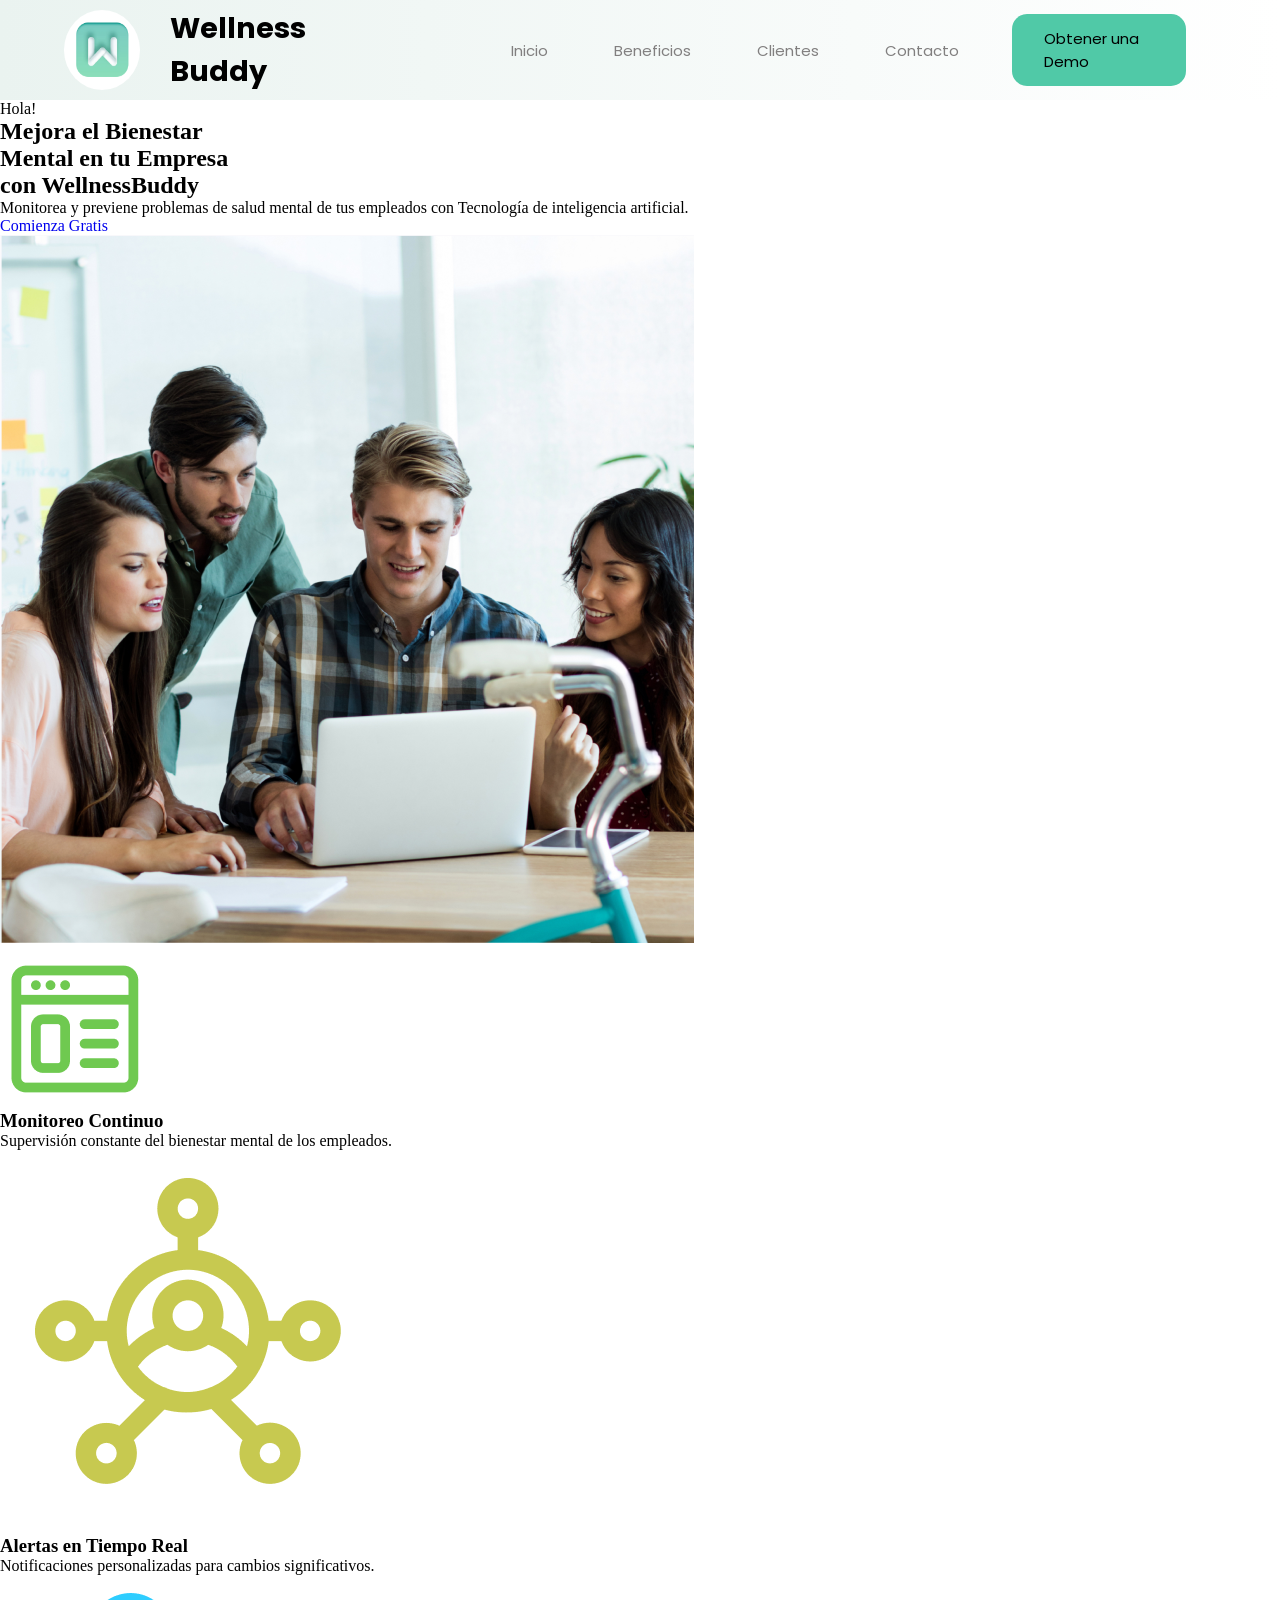
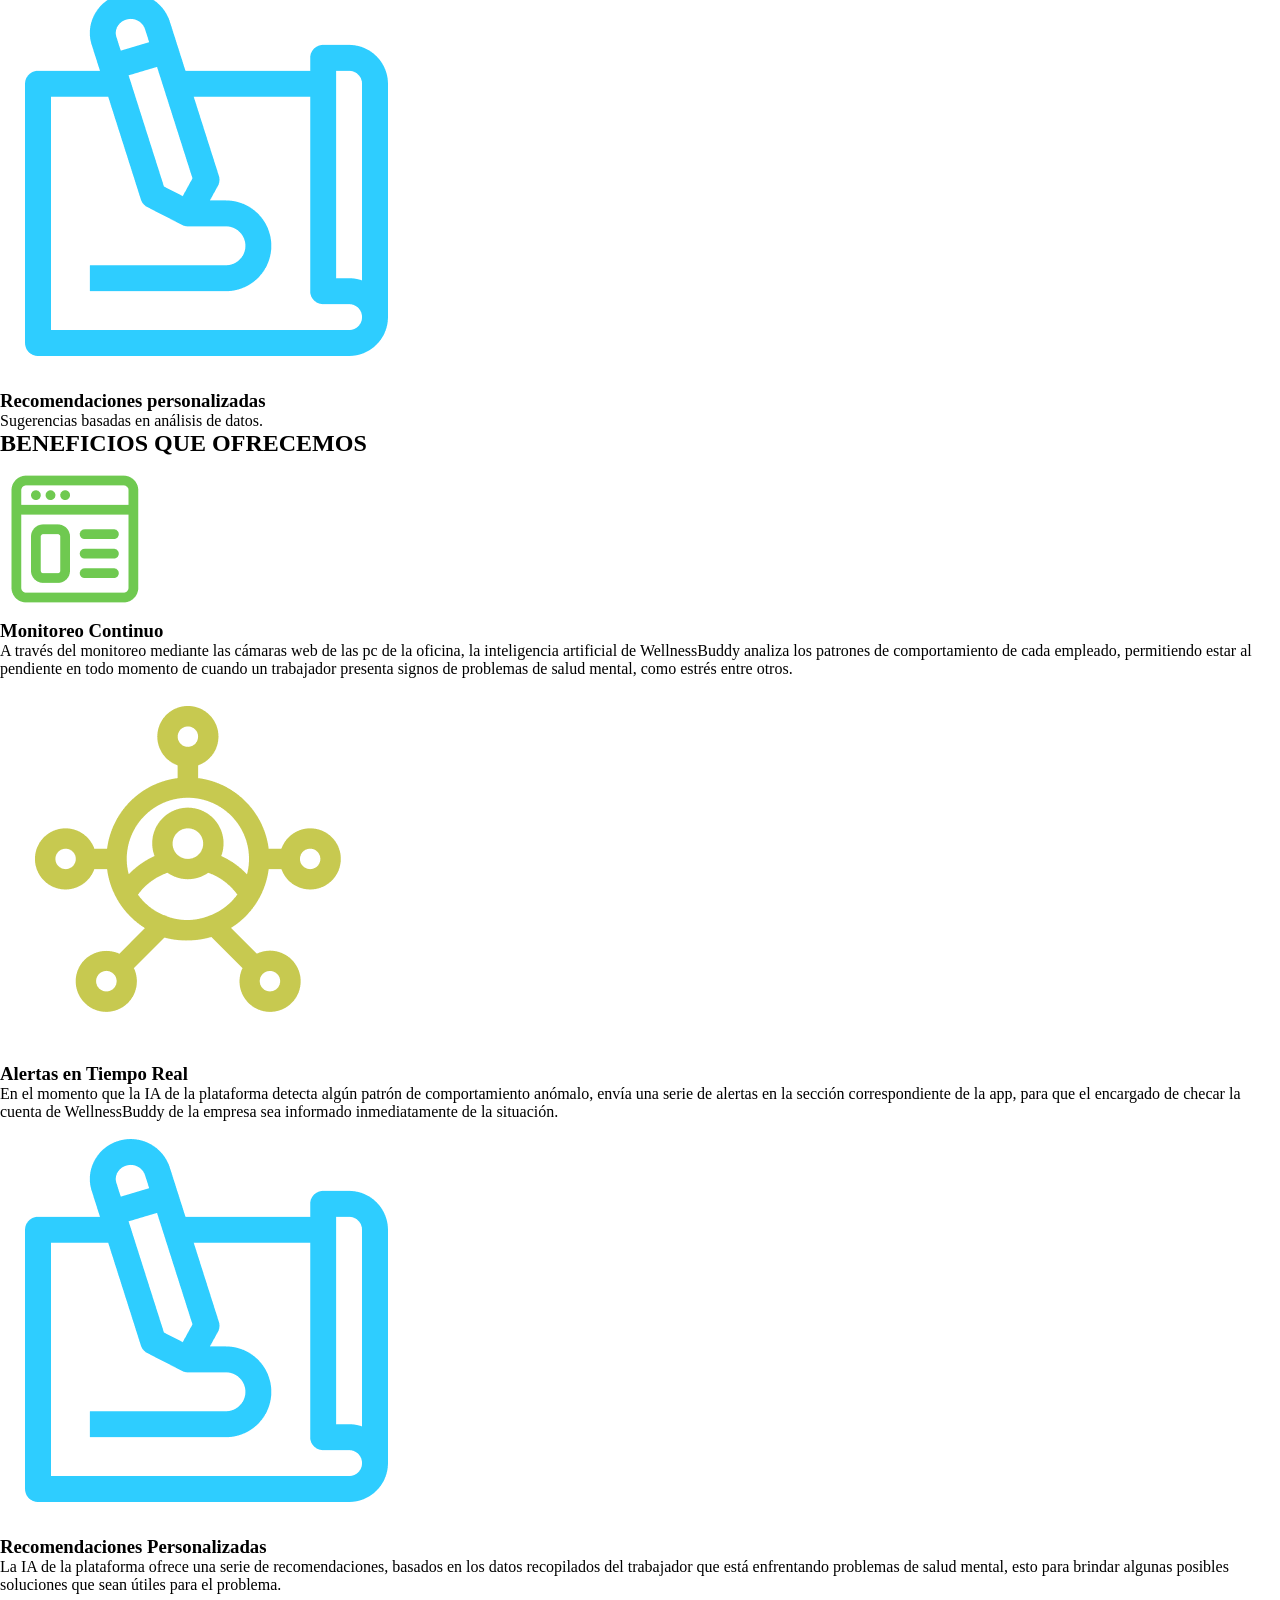
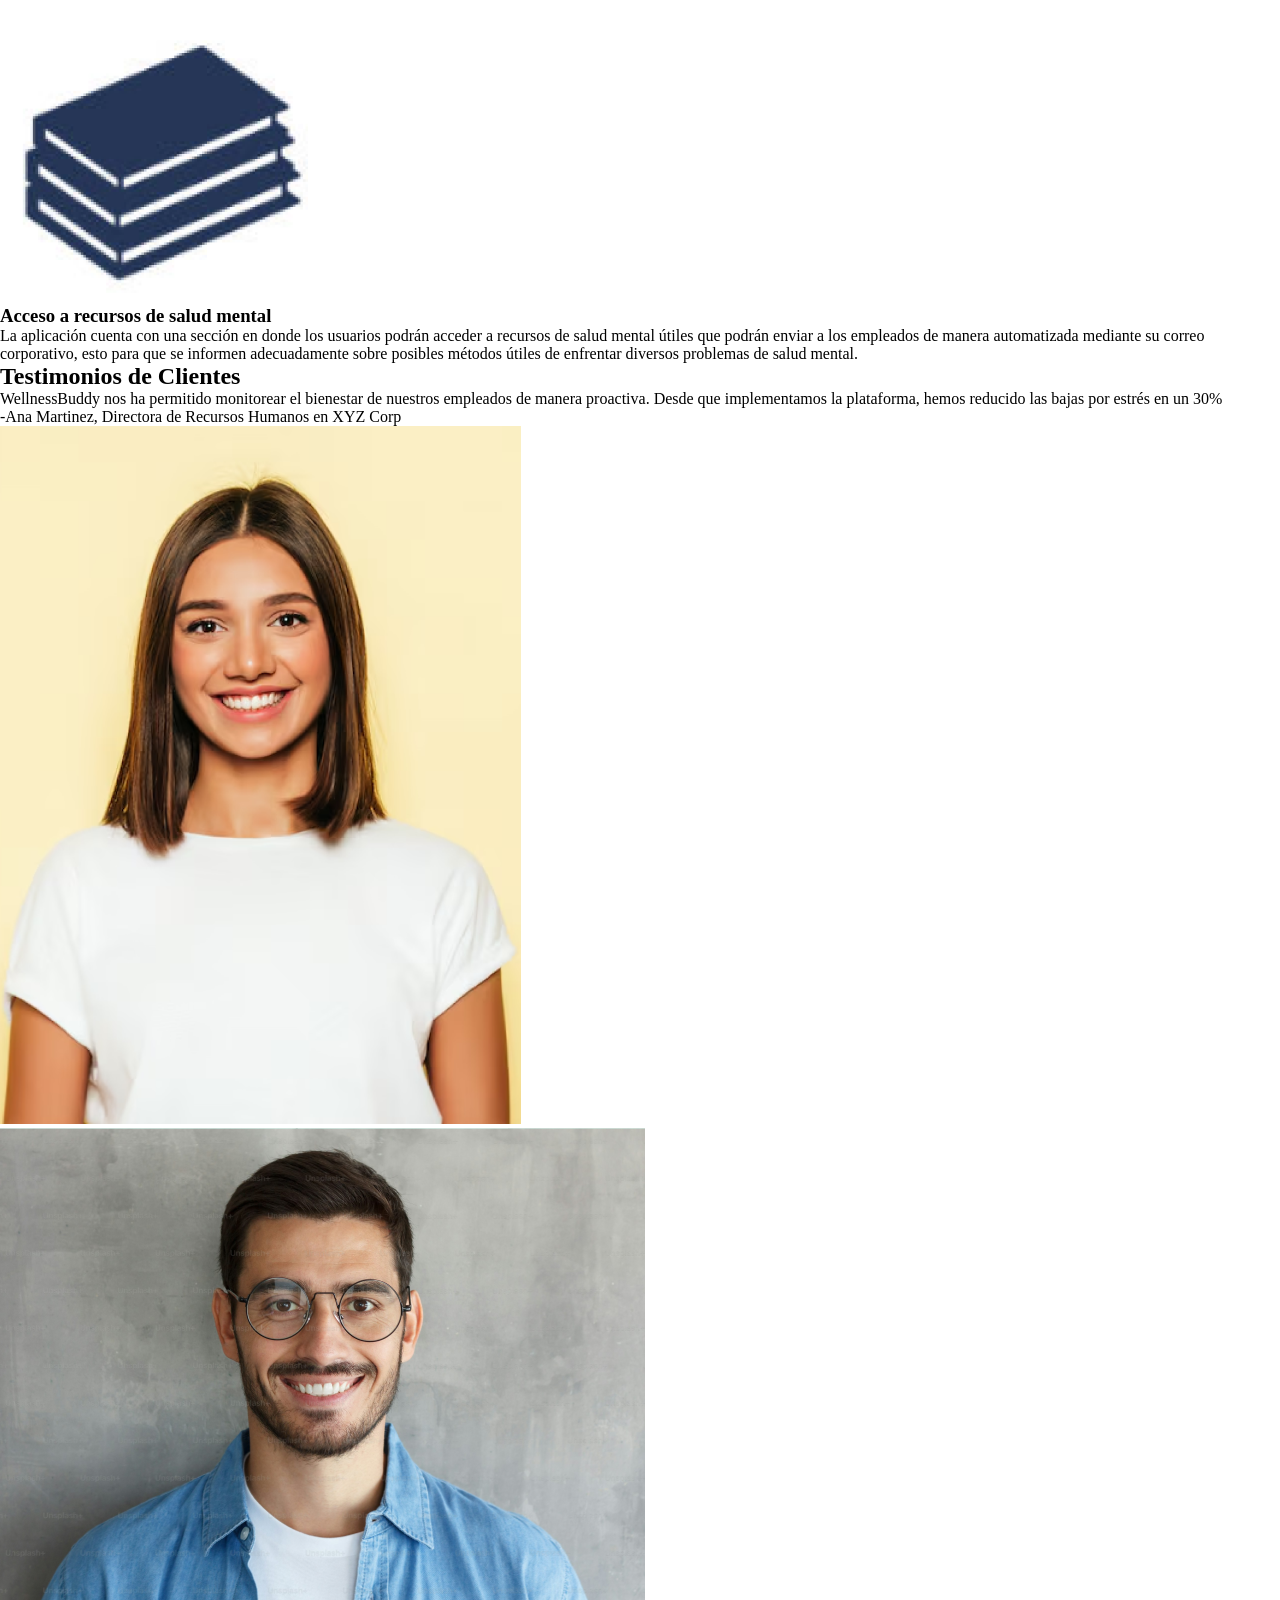
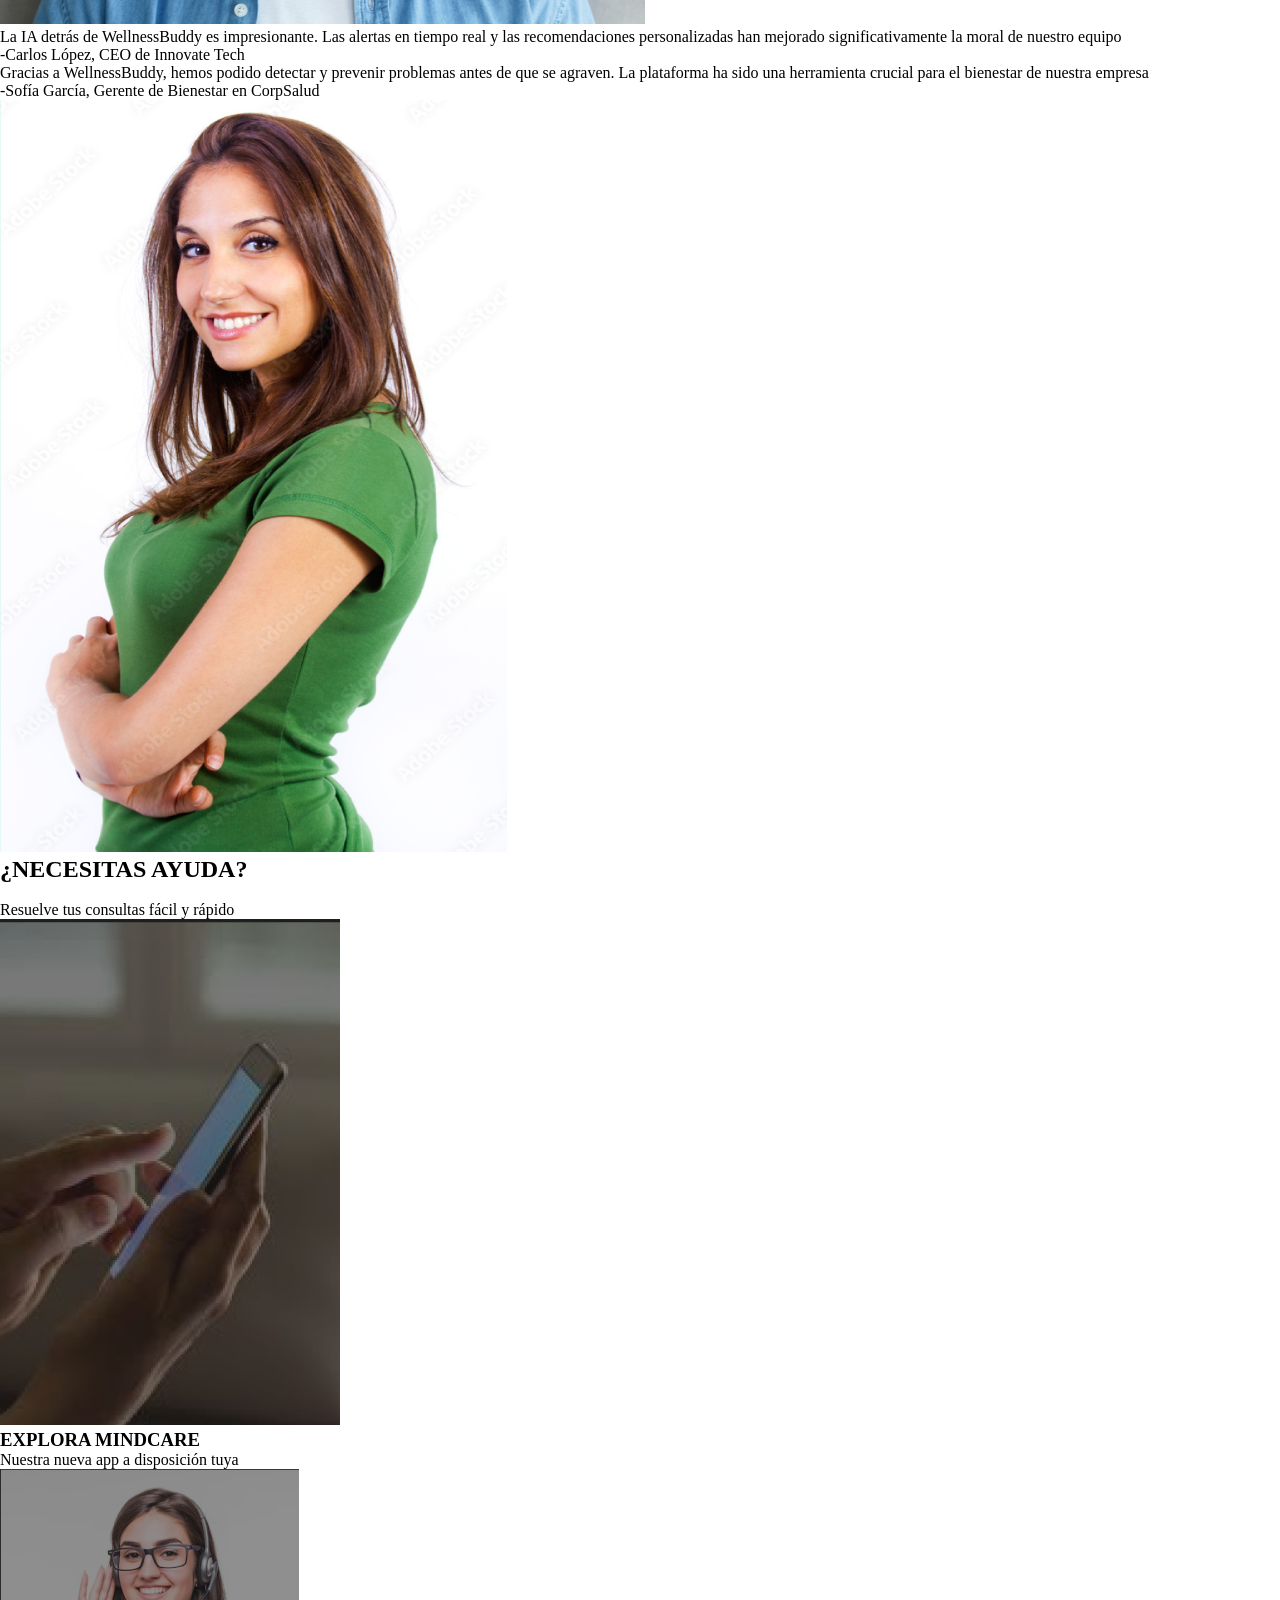
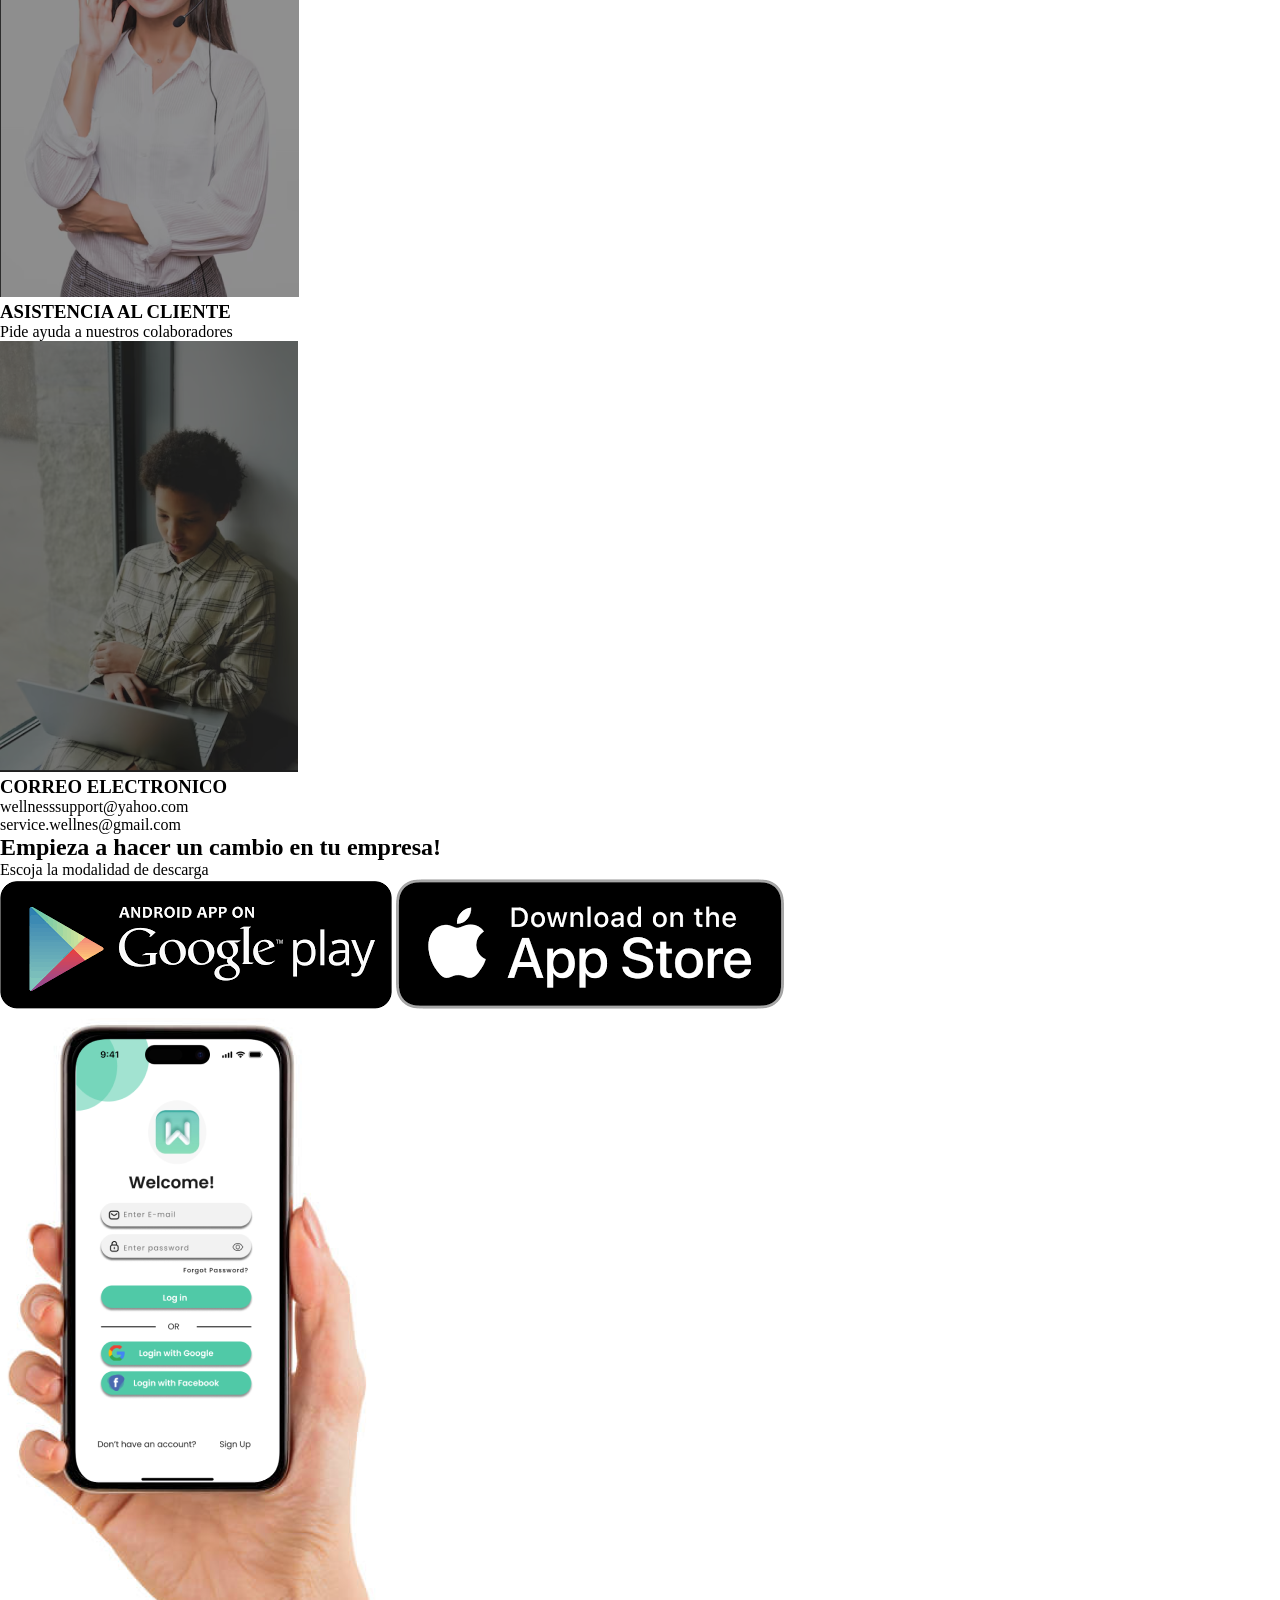
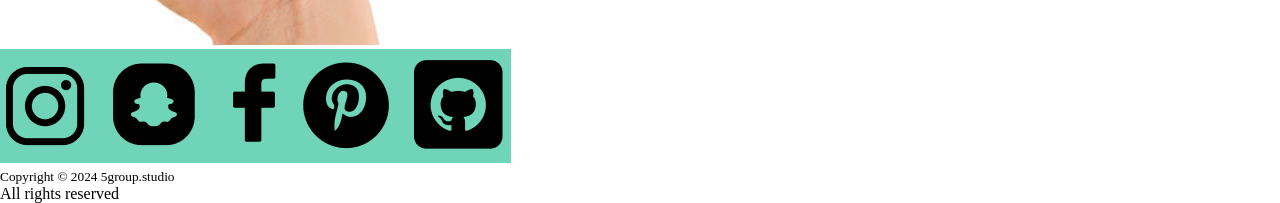
==== index.html @ 9bd4ef5b "Initial commit" ====
<!DOCTYPE html>
<html lang="en">
<head>
  <meta charset="UTF-8">
  <meta name="viewport" content="width=device-width, initial-scale=1.0">
  <title> WellnessBuddy </title>
  <link href="https://fonts.googleapis.com/css2?family=Poppins:wght@400;500;600;700&display=swap" rel="stylesheet">
  <link rel="stylesheet" href="/styles/MenuOptions.css">

</head>
<body>
<!--Diseño de Menú-->
<header>
  <div class="containerMenu">
    <div class="boxM col1">
      <div class="contourLogo">
        <img src="/images/logoW.png" class="logoW" alt="">
      </div>

      <div class="productName">
        <h1> Wellness Buddy </h1>
      </div>
    </div>

    <div class="boxM col2">
      <nav>
        <ul>
          <li><a href="#">Inicio</a></li>
          <li><a href="#" id="benefits">Beneficios</a></li>
          <li><a href="#" id="customers">Clientes</a></li>
          <li><a href="#" id="contact">Contacto</a></li>
          <li><a href="#" class="btnDemo">Obtener una Demo</a></li>
        </ul>
      </nav>
    </div>
  </div>
</header>

<main>
  <!--Sección banner-->
  <section class="banner">
    <div class="containerB">
      <div class="boxB col1">
        <p class="hello">Hola!<br></p>
        <h1>Mejora el Bienestar<br>
          Mental en tu Empresa<br>
          con WellnessBuddy</h1>
        <p id="txtBanner">
          Monitorea y previene problemas de salud mental de tus empleados con
          Tecnología de inteligencia artificial.
        </p>

        <div>
          <a href="#" class="btnBanner">Comienza Gratis</a>
        </div>
      </div>

      <div class="boxB col2">
        <img src="/images/photo1.png" class="imgBanner" alt="">
      </div>
    </div>
  </section>

  <!--Vista previa de beneficios-->
    <section class="previousBenefits">
        <div class="containerPB">
            <div class="boxPB">
                <img src="/images/icon1.png" alt="">
                <h3>Monitoreo Continuo</h3>
                <p>
                    Supervisión constante del bienestar mental de los empleados.
                </p>
            </div>

            <div class="boxPB">
                <img src="/images/icon2.png" alt="">
                <h3>Alertas en Tiempo Real</h3>
                <p>
                    Notificaciones personalizadas para cambios significativos.
                </p>
            </div>

            <div class="boxPB">
                <img src="/images/icon3.png" alt="">
                <h3>Recomendaciones personalizadas</h3>
                <p>
                    Sugerencias basadas en análisis de datos.
                </p>
            </div>
        </div>
    </section>

    <!--Sección beneficios-->
    <section class="benefits">
        <div class="titleB">
            <h2>BENEFICIOS QUE OFRECEMOS</h2>
        </div>

        <div class="containerBF">
            <div class="boxBF">
                <img src="/images/icon1.png" alt="">
                <h3>Monitoreo Continuo</h3>
                <p>
                    A través del monitoreo mediante las cámaras web de las pc de la oficina,
                    la inteligencia artificial de WellnessBuddy analiza los patrones de comportamiento
                    de cada empleado, permitiendo estar al pendiente en todo momento de cuando un trabajador
                    presenta signos de problemas de salud mental, como estrés entre otros.
                </p>
            </div>

            <div class="boxBF">
                <img src="/images/icon2.png" alt="">
                <h3>Alertas en Tiempo Real</h3>
                <p>
                    En el momento que la IA de la plataforma detecta algún patrón de comportamiento anómalo,
                    envía una serie de alertas en la sección correspondiente de la app, para que el encargado
                    de checar la cuenta de WellnessBuddy de la empresa sea informado inmediatamente de la situación.
                </p>
            </div>

            <div class="boxBF">
                <img src="/images/icon3.png" alt="">
                <h3>Recomendaciones Personalizadas</h3>
                <p>
                    La IA de la plataforma ofrece una serie de recomendaciones, basados en los datos recopilados del
                    trabajador que está enfrentando problemas de salud mental, esto para brindar algunas posibles soluciones
                    que sean útiles para el problema.
                </p>
            </div>

            <div class="boxBF">
                <img src="/images/icon4.png" alt="">
                <h3>Acceso a recursos  de salud mental</h3>
                <p>
                    La aplicación cuenta con una sección en donde los usuarios podrán acceder a recursos de salud mental útiles que
                    podrán enviar a los empleados de manera automatizada mediante su correo corporativo, esto para que se informen
                    adecuadamente sobre posibles métodos útiles de enfrentar diversos problemas de salud mental.
                </p>
            </div>
        </div>
    </section>

    <!--Sección testimonios-->
    <section class="testimonies">
        <h1>Testimonios de Clientes</h1>
        <div class="containerT">
            <div class="boxT">
                <p class="testimoniesText">
                    WellnessBuddy nos ha permitido monitorear el bienestar de nuestros empleados de manera proactiva.
                    Desde que implementamos la plataforma, hemos reducido las bajas por estrés en un 30%
                </p>
                <p class="testimoniesSubText">
                    -Ana Martinez, Directora de Recursos Humanos en XYZ Corp
                </p>
                <img src="/images/Testimony1.png" alt="">
            </div>

            <div class="boxT">
                <img src="/images/Testimony2.png" alt="">
                <p class="testimoniesText">
                    La IA detrás de WellnessBuddy es impresionante. Las alertas en tiempo real y las recomendaciones
                    personalizadas han mejorado significativamente la moral de nuestro equipo
                </p>
                <p class="testimoniesSubText">
                    -Carlos López, CEO de Innovate Tech <br>
                </p>
            </div>

            <div class="boxT">
                <p class="testimoniesText">
                    Gracias a WellnessBuddy, hemos podido detectar y prevenir problemas antes de que se agraven.
                    La plataforma ha sido una herramienta crucial para el bienestar de nuestra empresa
                </p>
                <p class="testimoniesSubText">
                    -Sofía García, Gerente de Bienestar en CorpSalud <br>
                </p>
                <img src="/images/Testimony3.png" alt="">
            </div>
        </div>
    </section>

    <!--Sección contacto-->
    <section class="contact">
        <h1>¿NECESITAS AYUDA?</h1>
        <p class="subtitle"><br>Resuelve tus consultas fácil y rápido</p>

        <div class="help-container">
            <div class="help-item">
                <img src="/images/image1.png" alt="Explora MindCare" class="help-image">
                <div class="help-content left">
                    <h3>EXPLORA MINDCARE</h3>
                    <p>Nuestra nueva app a disposición tuya</p>
                </div>
            </div>

            <div class="help-item center">
                <img src="/images/image2.png" alt="Asistencia al Cliente" class="help-image">
                <div class="help-content">
                    <h3>ASISTENCIA AL CLIENTE</h3>
                    <p>Pide ayuda a nuestros colaboradores</p>
                </div>
            </div>

            <div class="help-item">
                <img src="/images/image3.png" alt="Correo Electrónico" class="help-image">
                <div class="help-content right">
                    <h3>CORREO ELECTRONICO</h3>
                    <p>wellnesssupport@yahoo.com</p>
                    <p>service.wellnes@gmail.com</p>
                </div>
            </div>
        </div>
    </section>

    <!--Sección descargar-->
    <section class="download">
        <h1 class="downloadText">Empieza a hacer un cambio en tu empresa!</h1>
        <section class="containerD">
            <div class="boxD">
                <p>Escoja la modalidad de descarga<br></p>
                <img src="/images/androidDownload.png" alt="">
                <img src="/images/iosDownload.png" alt="">
            </div>

            <div class="boxD">
                <img src="/images/appMobile.png" alt="">
            </div>
        </section>
    </section>

    <script src="/scripts/menu.js"></script>

</main>
<!--Pie de pagina-->
<section class="footer">
    <div class ="imgF">
        <img src="/images/imgFooter.png" alt="">
    </div>

    <footer>
        <small>
            Copyright &copy; 2024 5group.studio
        </small>
    </footer>
    <p>All rights reserved<br></p>
</section>
</body>
</html>
---- styles/MenuOptions.css ----
* {
    margin: 0;
    padding: 0;
    text-decoration: none;
    list-style: none;
    box-sizing: border-box;
}

/*Logotipo y nombre del producto*/
header {
    position: sticky;
    top: 0;
    z-index: 1000;
}

.containerMenu {
    background: linear-gradient(to left, white, rgb(234, 243, 240));
    height: 100px;
    width: 100%;
    display: flex;
    align-items: center;
    justify-content: space-between;
    padding: 0 5%;
}

.boxM.col1 {
    display: flex;
    align-items: center;
    justify-content: left;
}

.contourLogo {
    background-color: white;
    border-radius: 50%;
    width: 5rem;
    height: 5rem;
}

.logoW {
    width: 100%;
    height: 100%;
}

.productName {
    padding: 0 30px;
    font-size: 1rem;
    font-size: 0.9rem;
}

.productName h1 {
    font-family: 'Poppins', sans-serif;
    text-align: left;
}

/*Opciones informativas*/
nav {
    width: 100%;
}

nav ul {
    display: flex;
    margin-right: 10px;
    align-items: center;
    margin-left: 50px;
}

nav ul li {
    margin: 0 20px;
}

nav ul li a {
    font-family: 'Poppins', sans-serif;
    color: #817f7f;
    font-size: 15px;
    padding: 7px 13px;
    border-radius: 3px;
}

li a:hover {
    background: #50C9A7;
    border-radius: 25px;
    transform: .5s;
}

.btnDemo {
    font-family: 'Poppins', sans-serif;
    border-radius: 15px;
    color: black;
    background-color: #50C9A7;
    padding: 0.8rem 2rem;
    align-items: center;
    display: flex;
}
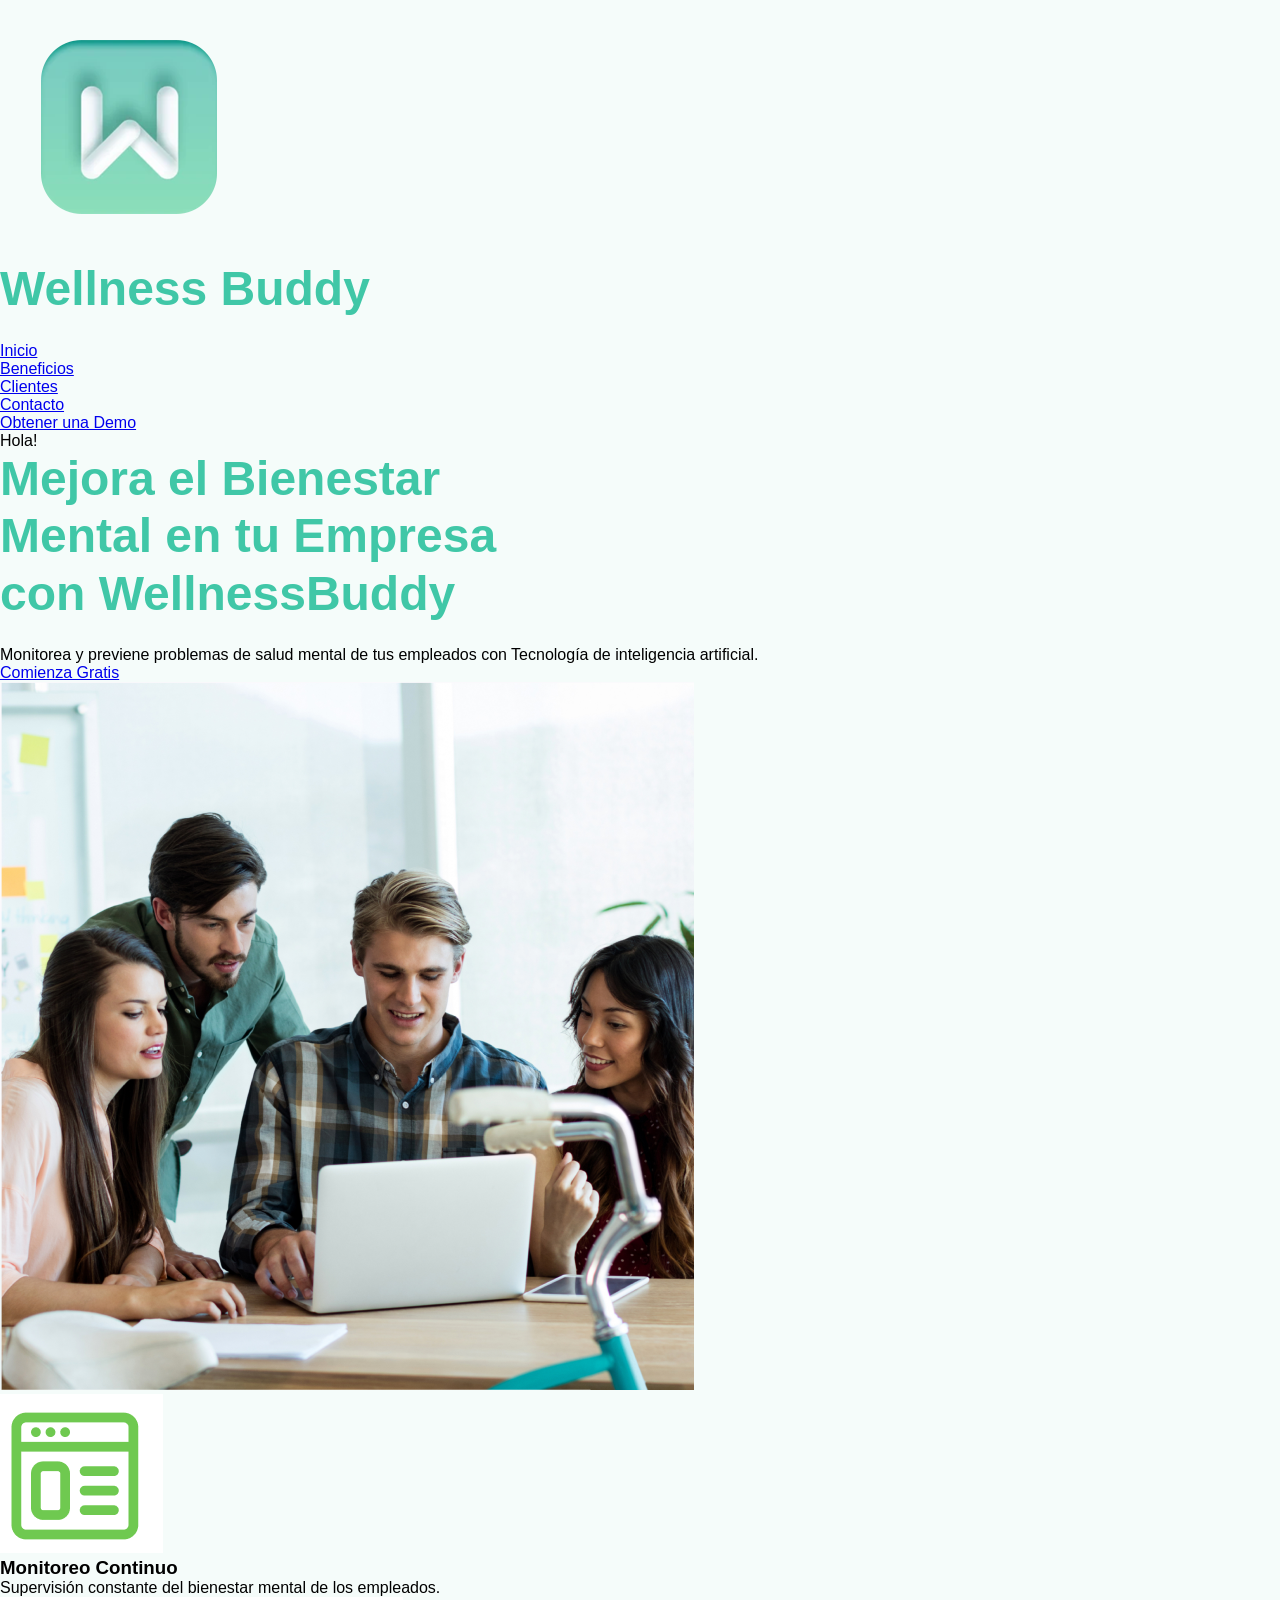
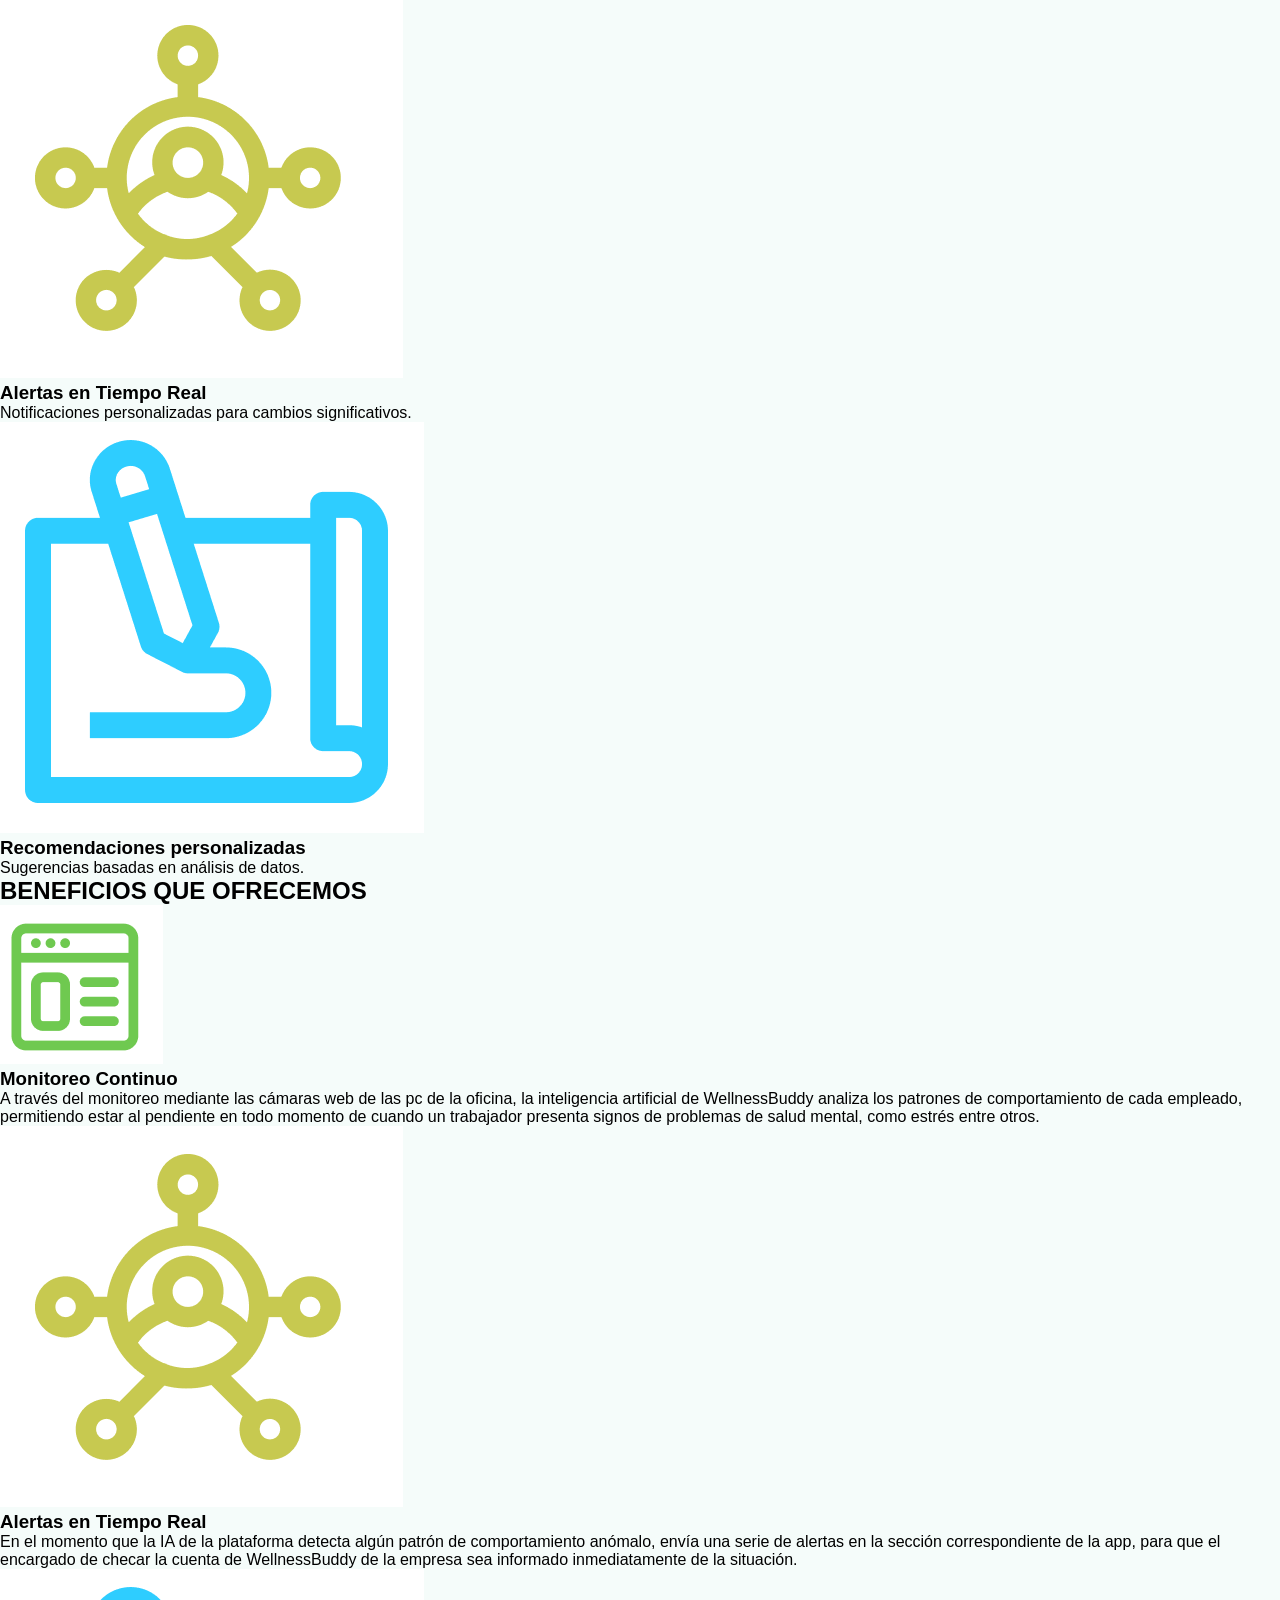
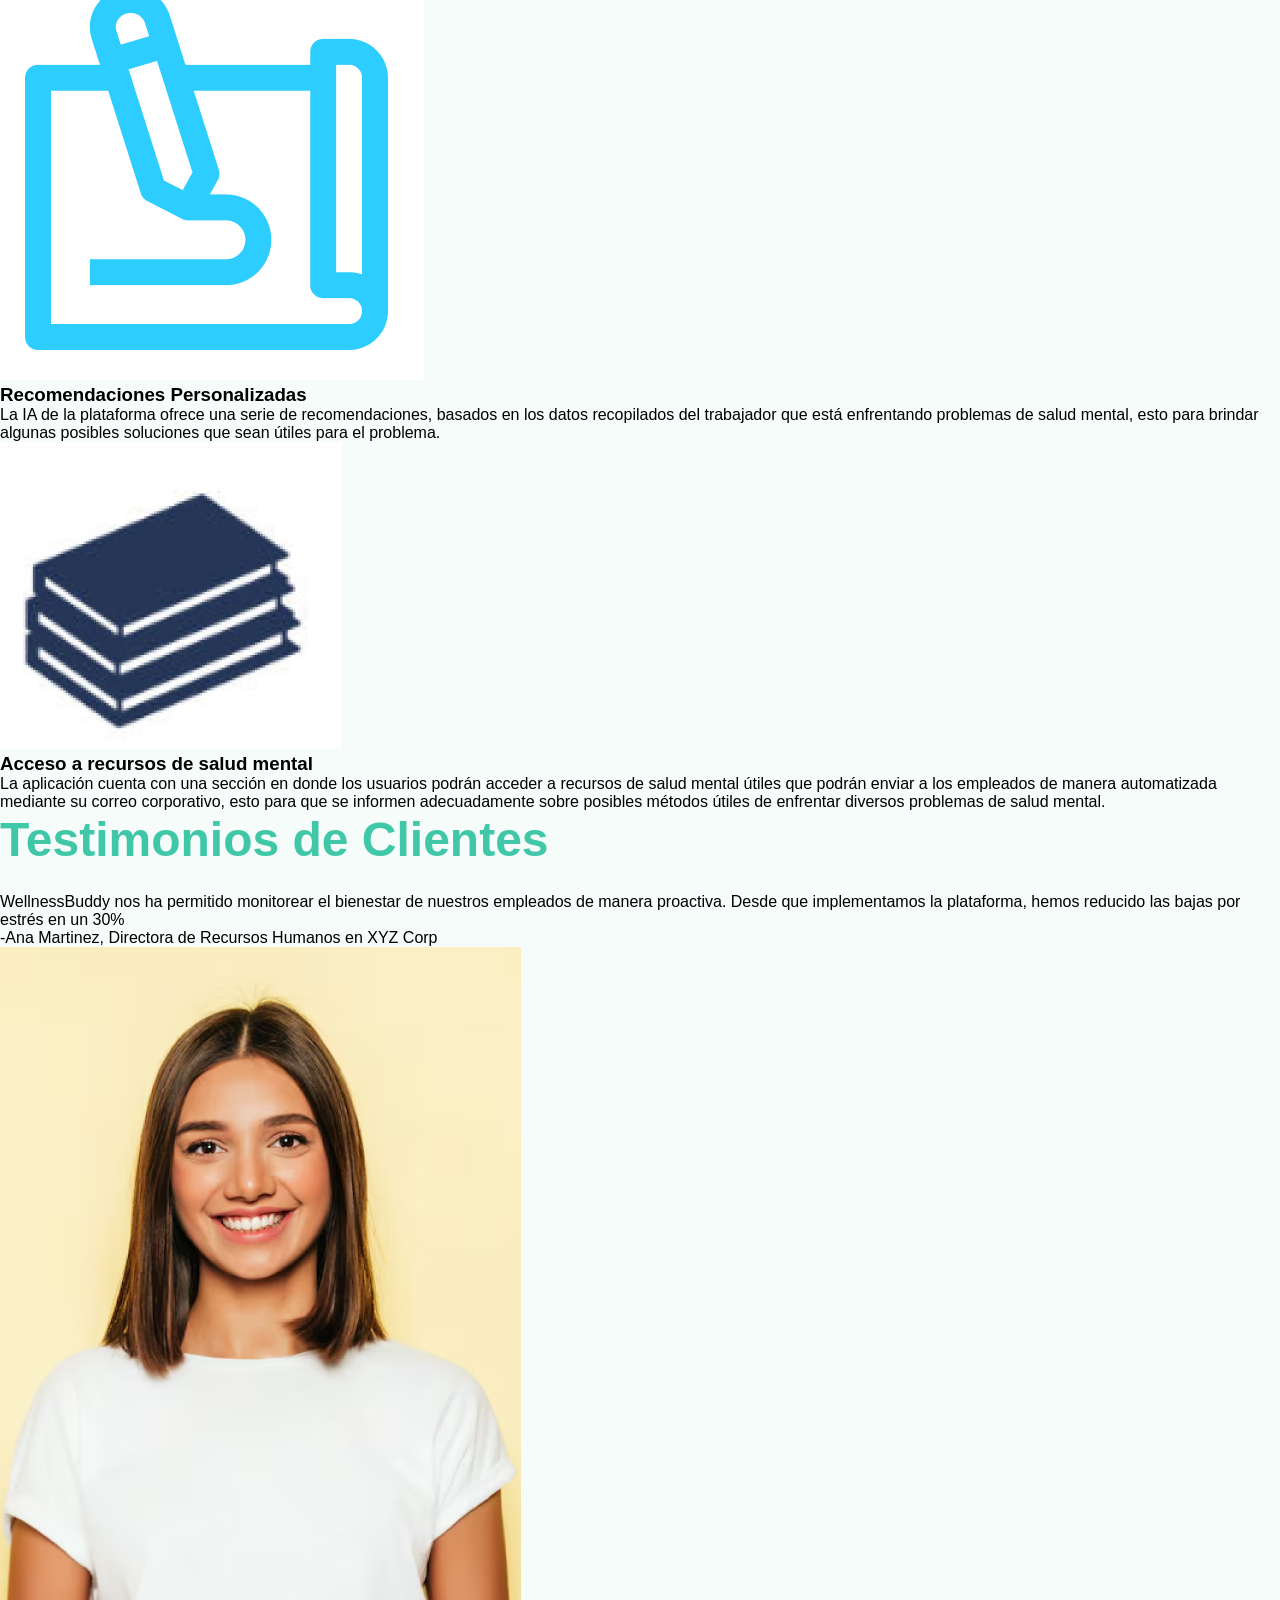
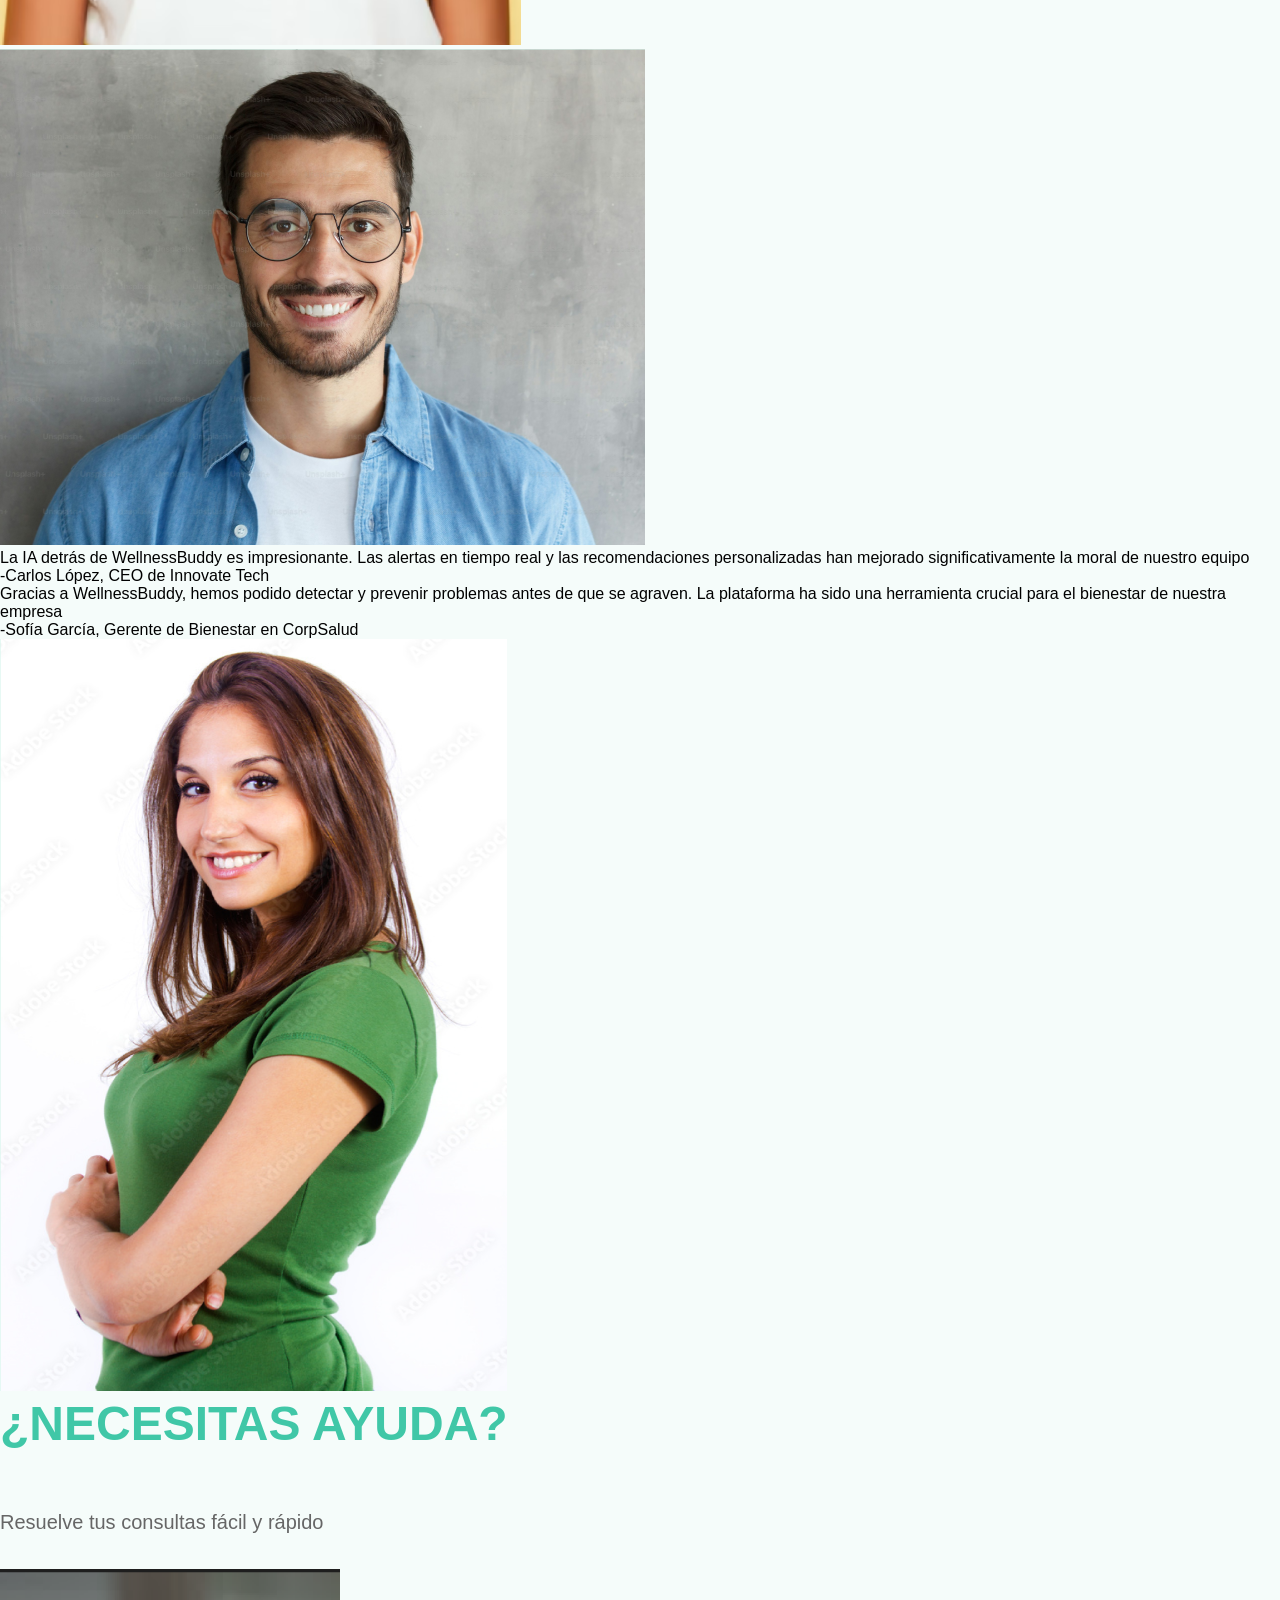
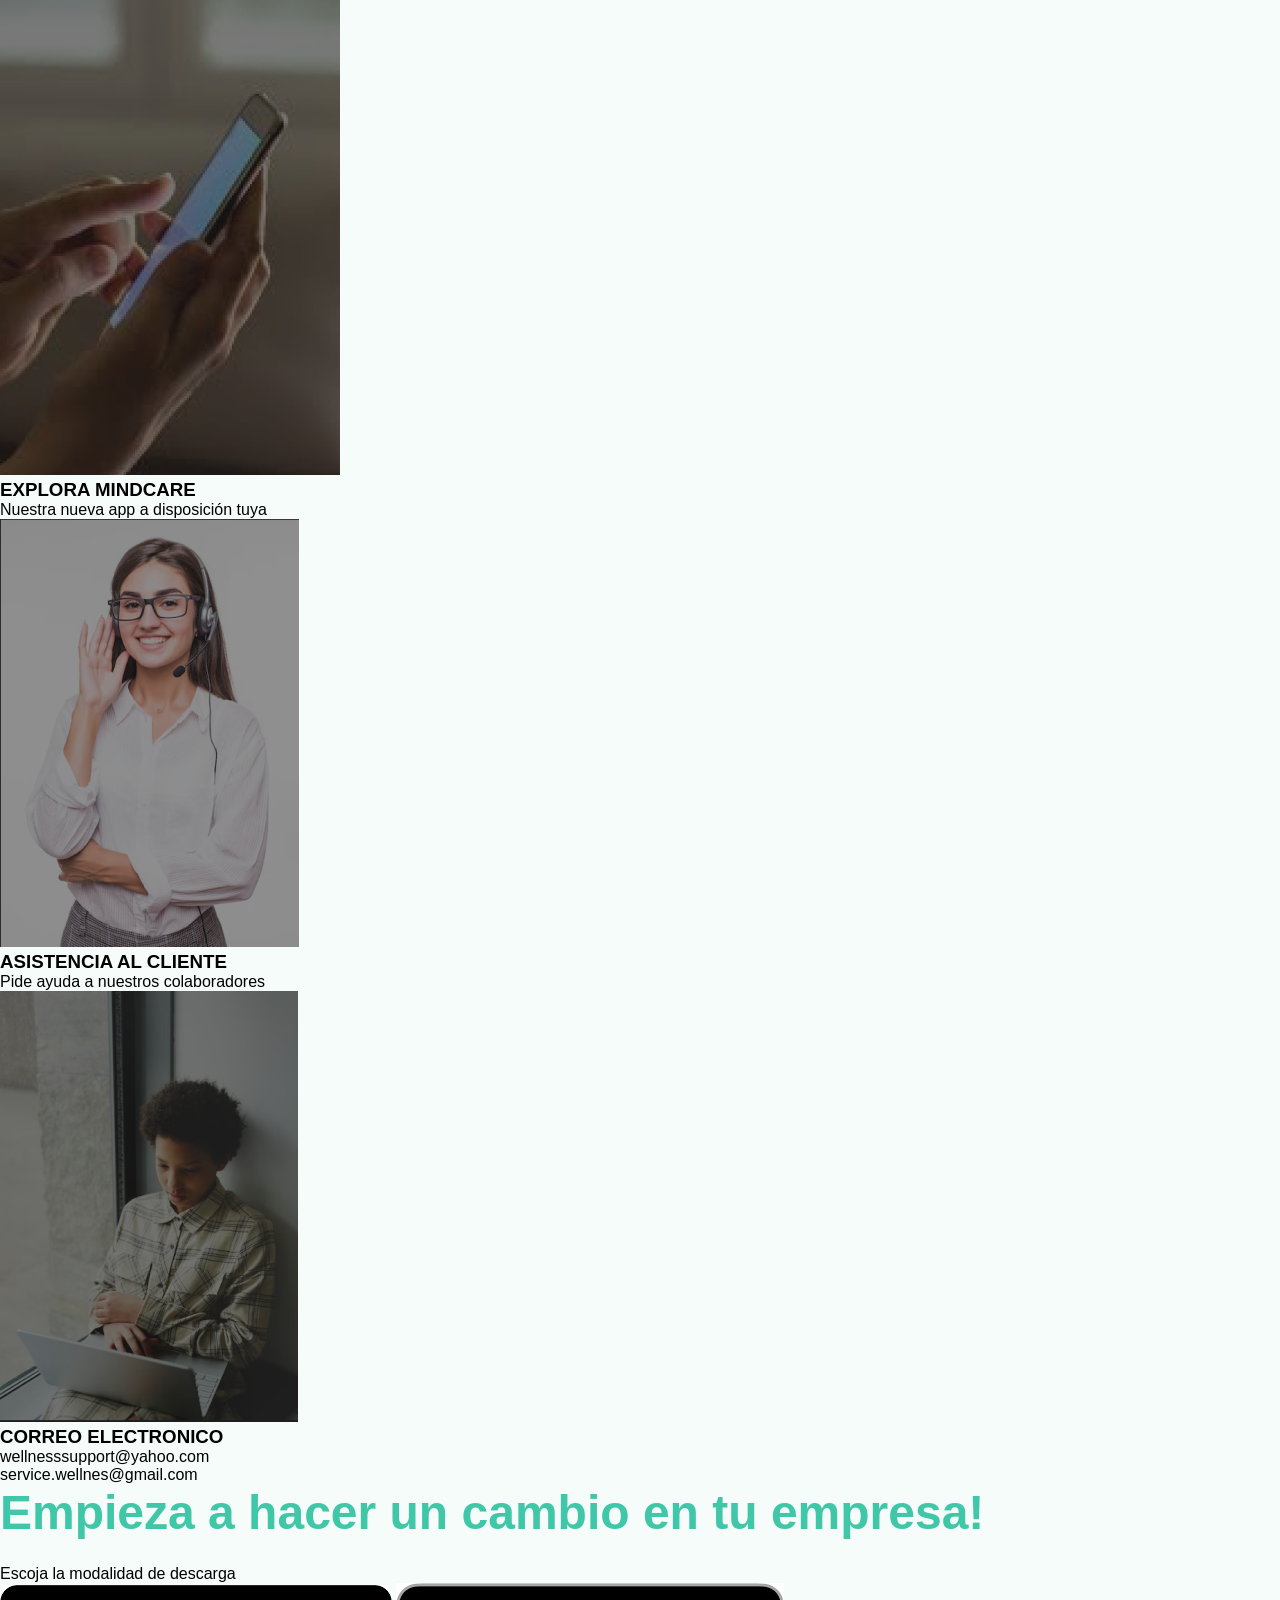
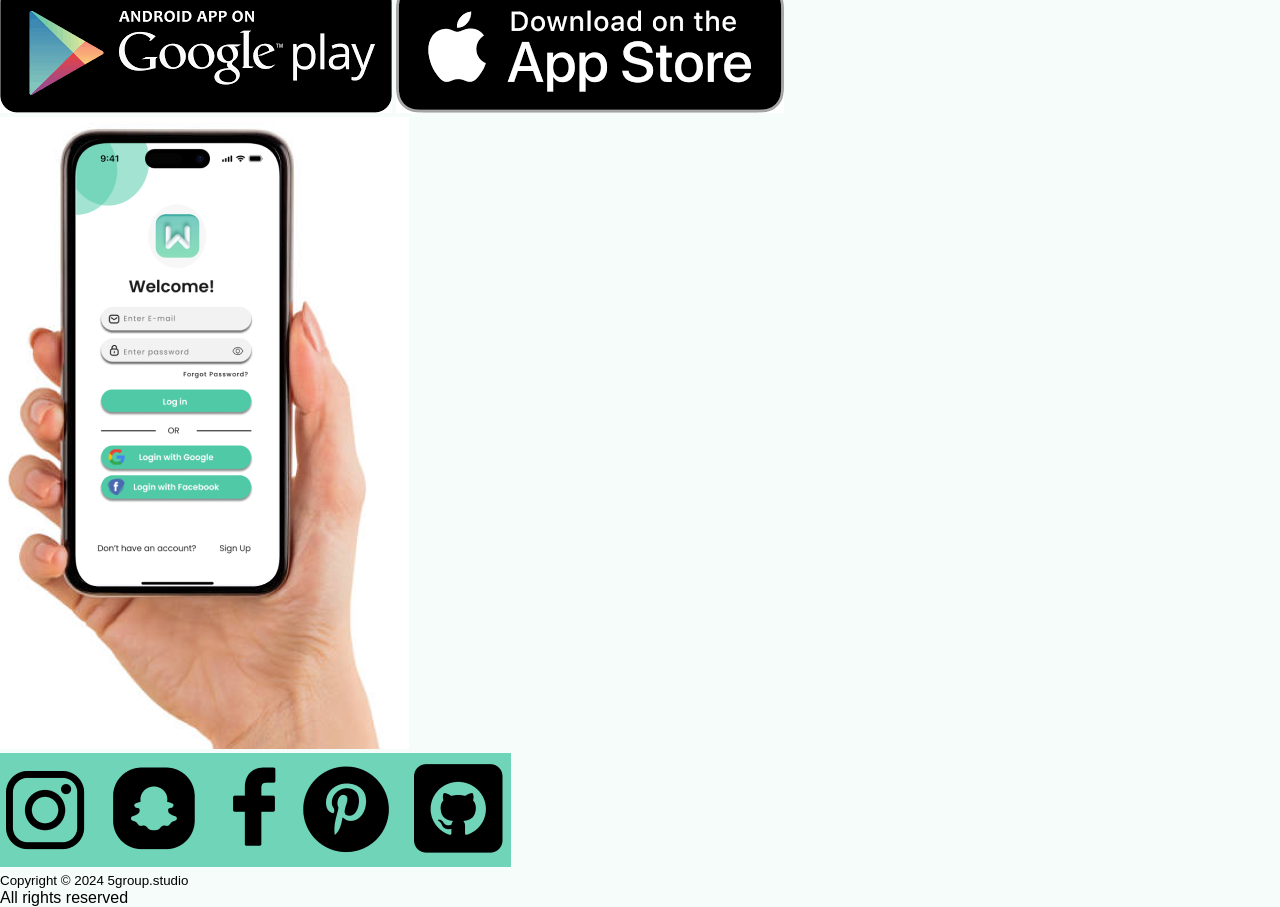
==== commit c1c26880: "hice cambios en el index" ====
--- a/index.html
+++ b/index.html
@@ -5,7 +5,7 @@
   <meta name="viewport" content="width=device-width, initial-scale=1.0">
   <title> WellnessBuddy </title>
   <link href="https://fonts.googleapis.com/css2?family=Poppins:wght@400;500;600;700&display=swap" rel="stylesheet">
-  <link rel="stylesheet" href="/styles/MenuOptions.css">
+  <link rel="stylesheet" href="css/styles.css">
 
 </head>
 <body>
@@ -14,7 +14,7 @@
   <div class="containerMenu">
     <div class="boxM col1">
       <div class="contourLogo">
-        <img src="/images/logoW.png" class="logoW" alt="">
+        <img src="images/logoW.png" class="logoW" alt="">
       </div>
 
       <div class="productName">
--- a/css/styles.css
+++ b/css/styles.css
@@ -0,0 +1,153 @@
+* {
+    margin: 0;
+    padding: 0;
+    box-sizing: border-box;
+    font-family: -apple-system, BlinkMacSystemFont, 'Segoe UI', Roboto, Oxygen, Ubuntu, Cantarell, sans-serif;
+}
+
+body {
+    background-color: #f5fcfa;
+}
+
+.navbar {
+    display: flex;
+    justify-content: space-between;
+    align-items: center;
+    padding: 1.5rem 5%;
+    background-color: white;
+}
+
+.logo {
+    display: flex;
+    align-items: center;
+    gap: 0.5rem;
+    font-size: 1.25rem;
+    font-weight: 600;
+    color: #333;
+}
+
+.logo-img {
+    width: 40px;
+    height: 40px;
+    background-color: #40c7a7;
+    border-radius: 50%;
+    display: flex;
+    align-items: center;
+    justify-content: center;
+    color: white;
+    font-weight: bold;
+}
+
+.nav-links {
+    display: flex;
+    gap: 2rem;
+}
+
+.nav-links a {
+    text-decoration: none;
+    color: #666;
+    transition: color 0.3s ease;
+}
+
+.nav-links a:hover {
+    color: #40c7a7;
+}
+
+.demo-button {
+    background-color: #40c7a7;
+    color: white;
+    padding: 0.75rem 1.5rem;
+    border-radius: 8px;
+    text-decoration: none;
+    font-weight: 500;
+    transition: background-color 0.3s ease;
+}
+
+.demo-button:hover {
+    background-color: #35b696;
+}
+
+.hero {
+    display: flex;
+    padding: 4rem 5%;
+    gap: 2rem;
+    align-items: center;
+}
+
+.hero-content {
+    flex: 1;
+}
+
+.hero-image {
+    flex: 1;
+}
+
+.hero-image img {
+    width: 100%;
+    border-radius: 12px;
+}
+
+.greeting {
+    color: #40c7a7;
+    margin-bottom: 1rem;
+}
+
+h1 {
+    font-size: 3rem;
+    color: #40c7a7;
+    margin-bottom: 1.5rem;
+    line-height: 1.2;
+}
+
+.subtitle {
+    font-size: 1.25rem;
+    color: #666;
+    margin-bottom: 2rem;
+    line-height: 1.5;
+}
+
+.start-button {
+    display: inline-block;
+    background-color: #40c7a7;
+    color: white;
+    padding: 1rem 2rem;
+    border-radius: 8px;
+    text-decoration: none;
+    font-weight: 500;
+    transition: background-color 0.3s ease;
+}
+
+.start-button:hover {
+    background-color: #35b696;
+}
+
+.features {
+    display: flex;
+    justify-content: space-between;
+    padding: 4rem 5%;
+    gap: 2rem;
+}
+
+.feature-card {
+    flex: 1;
+    text-align: center;
+    padding: 2rem;
+}
+
+.feature-icon {
+    width: 60px;
+    height: 60px;
+    margin: 0 auto 1rem;
+}
+
+.feature-title {
+    color: #333;
+    margin-bottom: 1rem;
+    font-weight: 600;
+}
+
+.feature-description {
+    color: #666;
+    line-height: 1.5;
+}
+
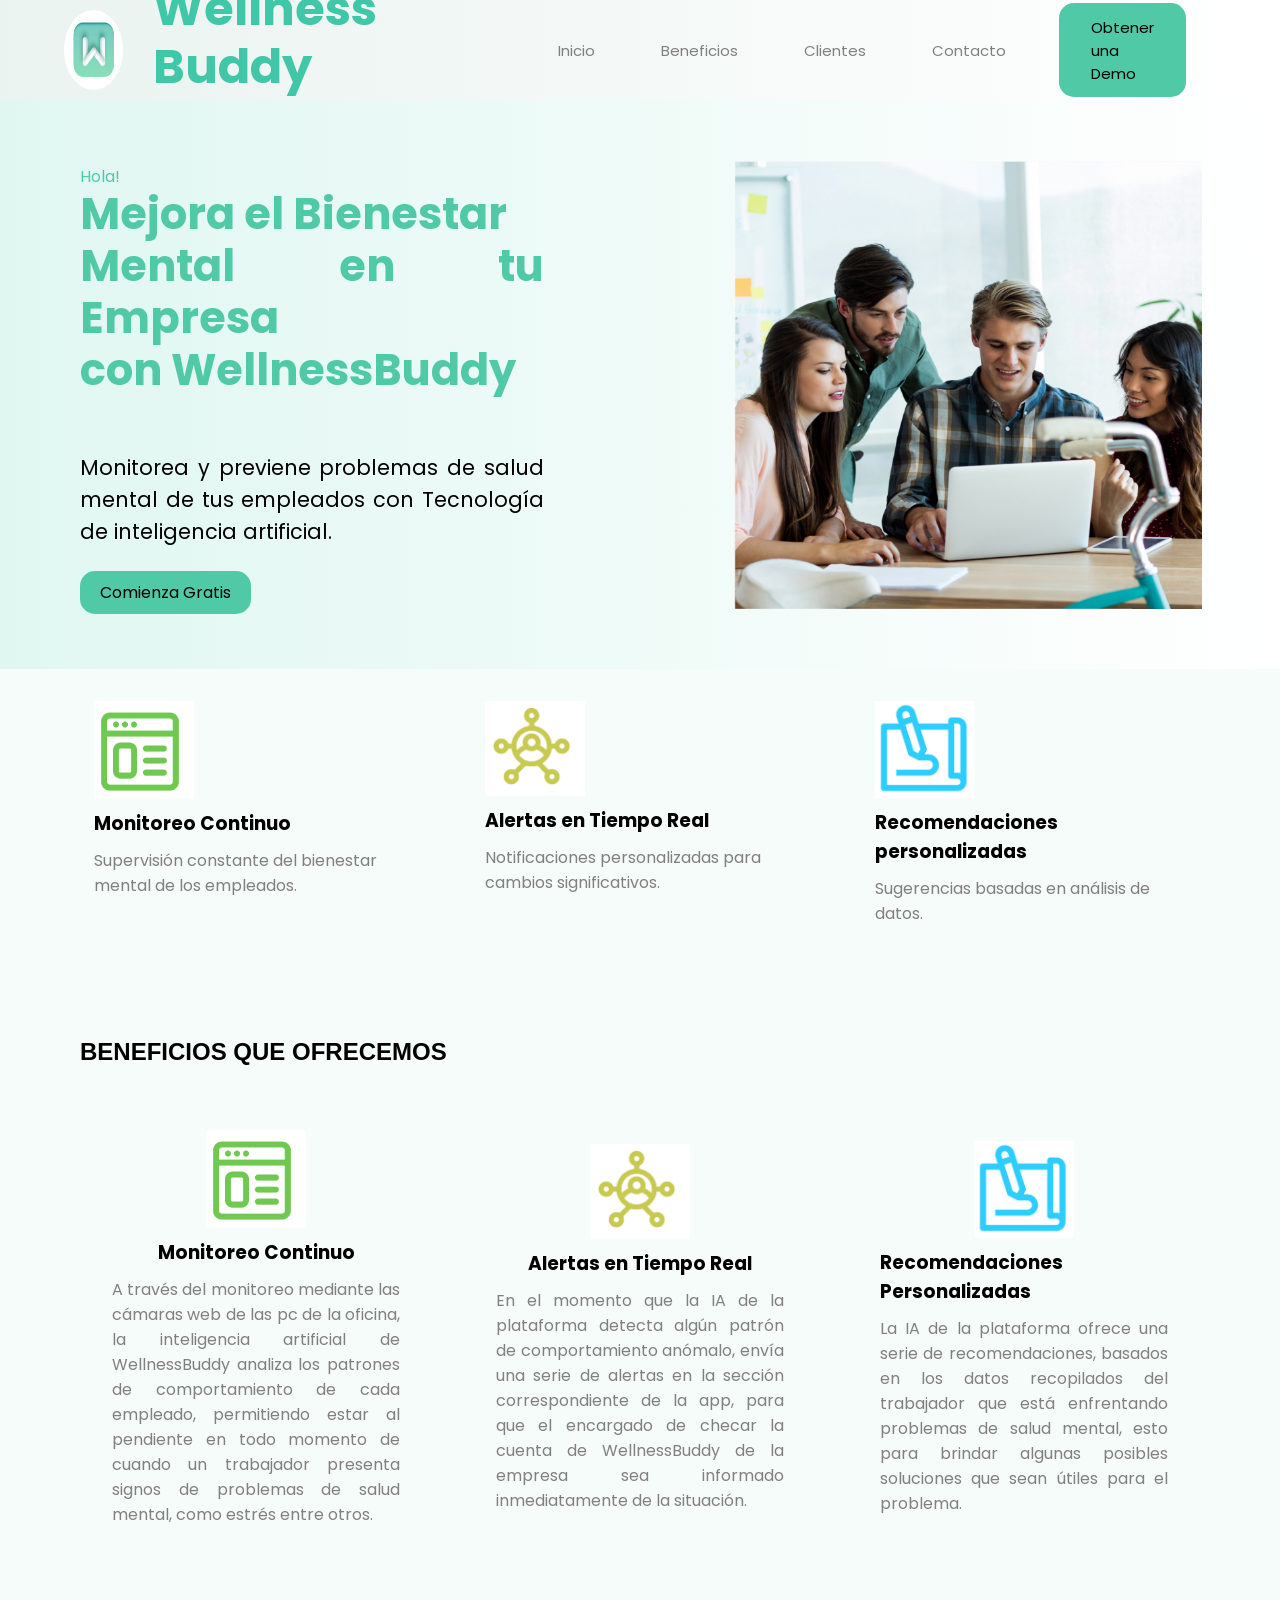
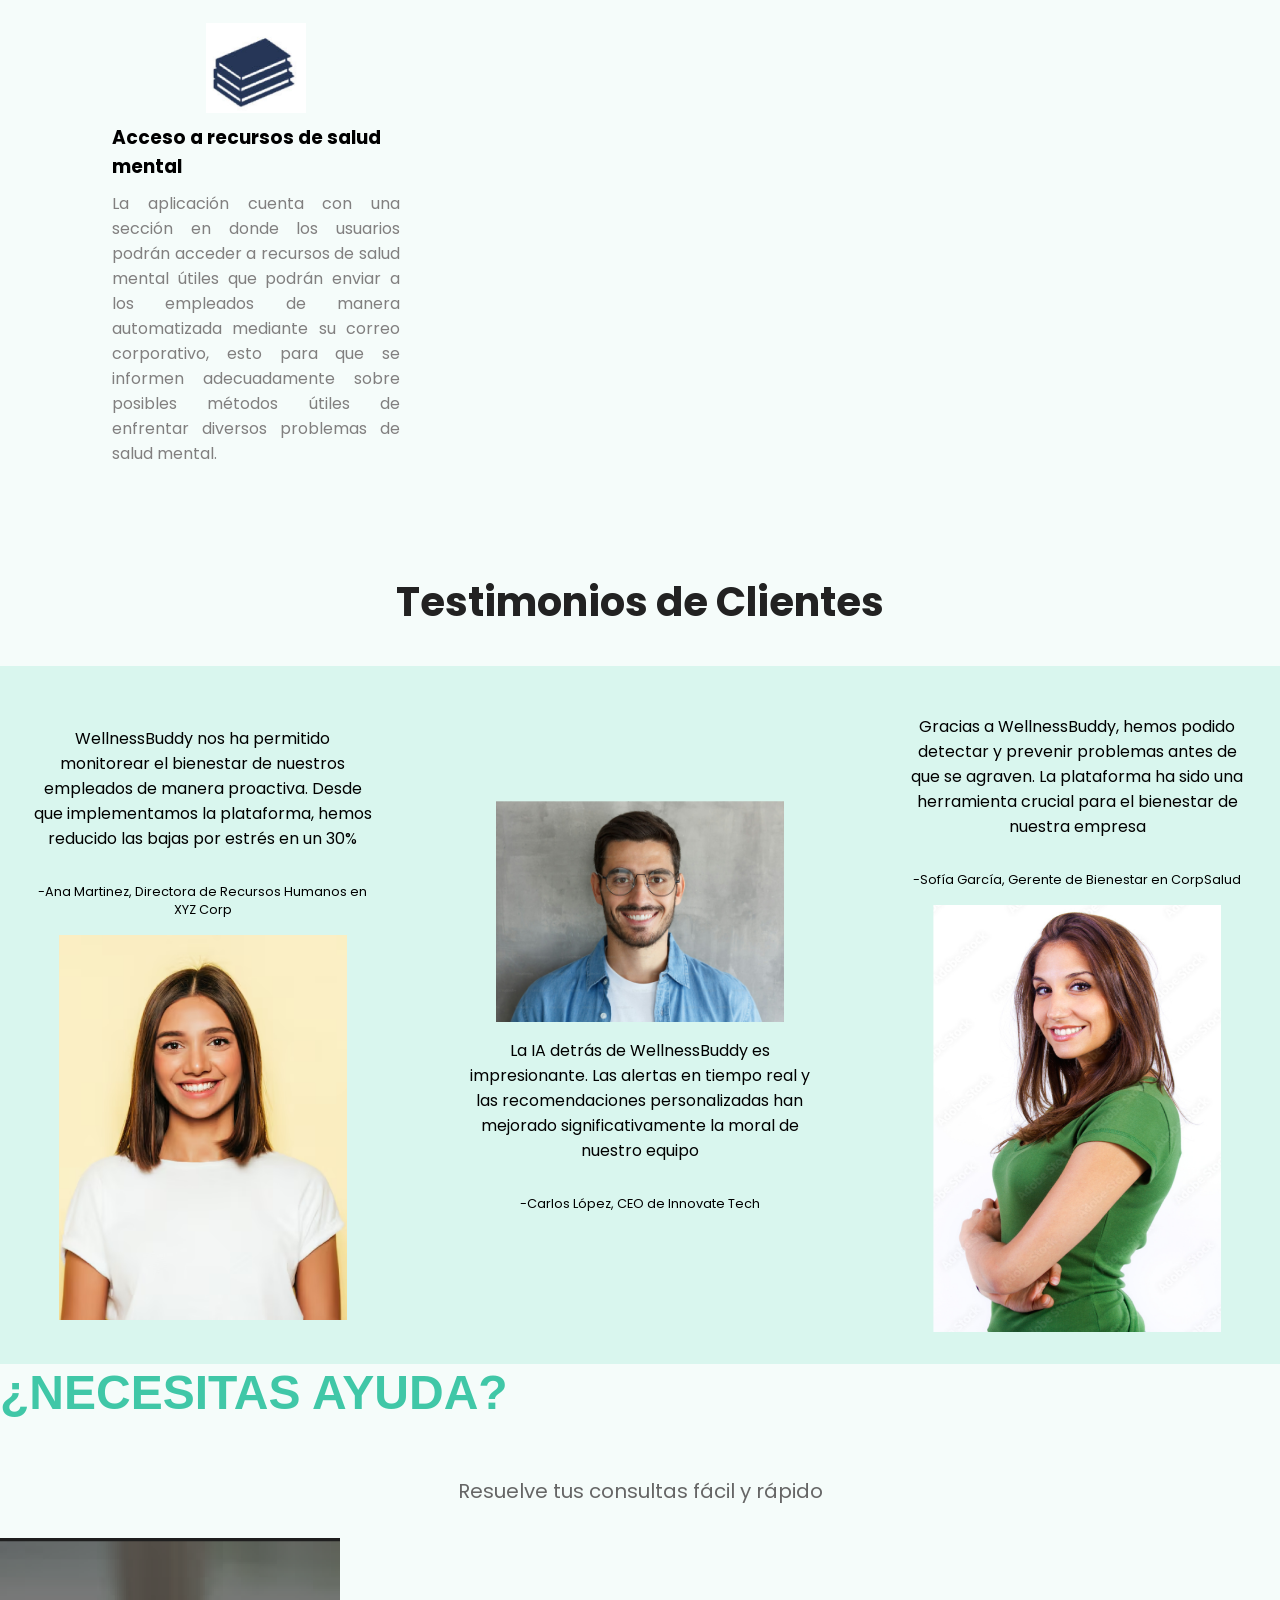
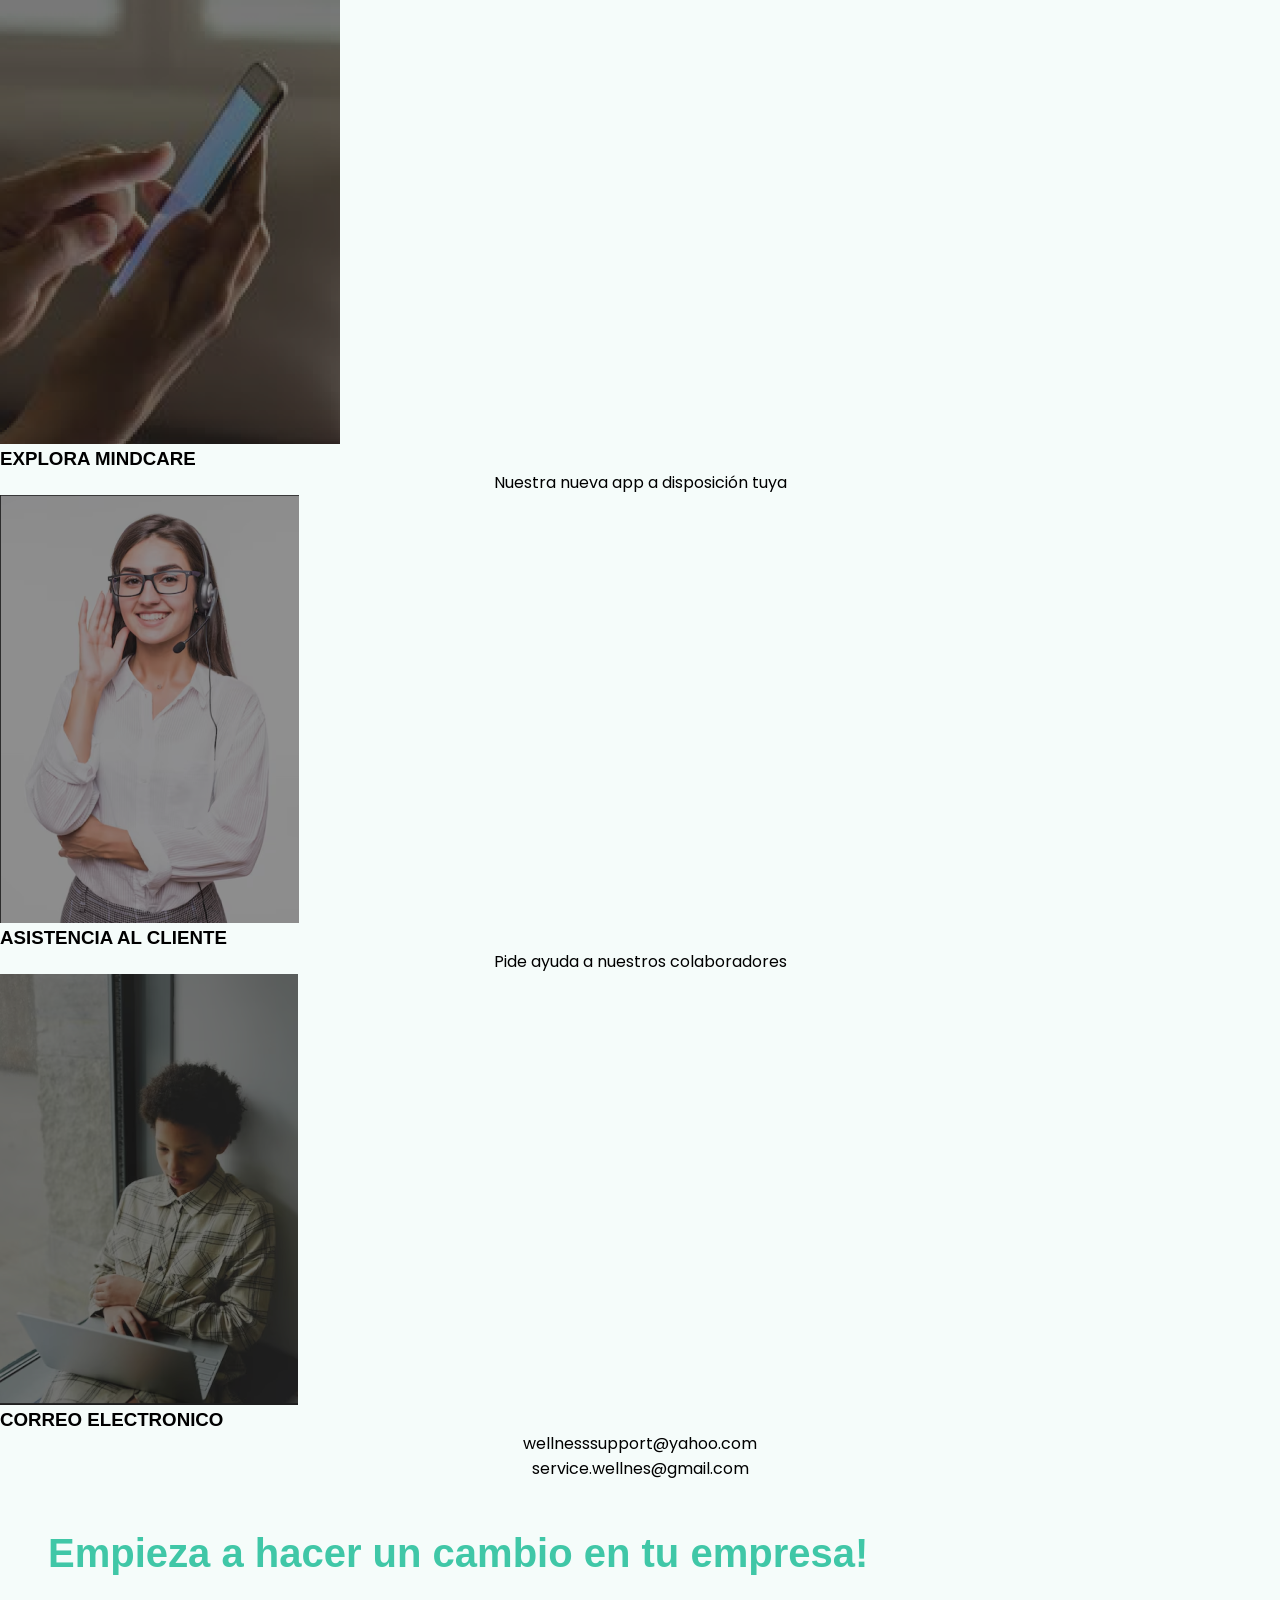
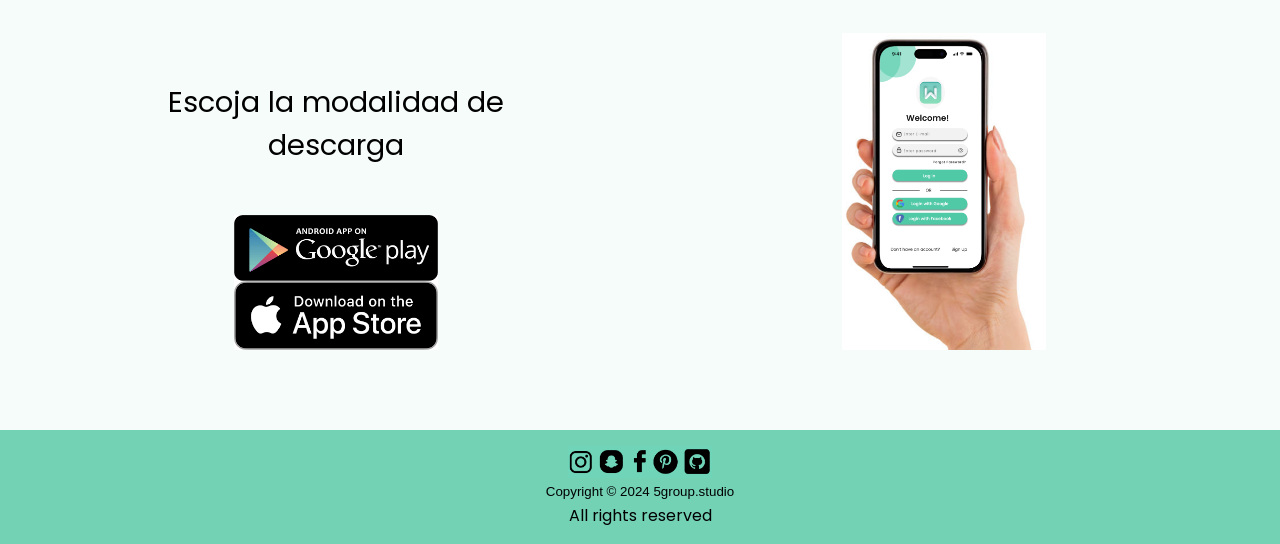
==== commit b486b0bd: "todo mal" ====
--- a/index.html
+++ b/index.html
@@ -6,6 +6,13 @@
   <title> WellnessBuddy </title>
   <link href="https://fonts.googleapis.com/css2?family=Poppins:wght@400;500;600;700&display=swap" rel="stylesheet">
   <link rel="stylesheet" href="css/styles.css">
+  <link rel="stylesheet" href="styles/MenuOptions.css">
+  <link rel="stylesheet" href="styles/Banner.css">
+  <link rel="stylesheet" href="styles/PreviousBenefits.css">
+  <link rel="stylesheet" href="styles/Benefits.css">
+  <link rel="stylesheet" href="styles/Testimonies.css">
+  <link rel="stylesheet" href="styles/Download.css">
+  <link rel="stylesheet" href="styles/Footer.css">
 
 </head>
 <body>
@@ -14,7 +21,7 @@
   <div class="containerMenu">
     <div class="boxM col1">
       <div class="contourLogo">
-        <img src="images/logoW.png" class="logoW" alt="">
+        <img src="images/logoW.png" class="logoW" alt="">     
       </div>
 
       <div class="productName">
@@ -56,7 +63,7 @@
       </div>
 
       <div class="boxB col2">
-        <img src="/images/photo1.png" class="imgBanner" alt="">
+        <img src="images/photo1.png" class="imgBanner" alt="">
       </div>
     </div>
   </section>
@@ -65,7 +72,7 @@
     <section class="previousBenefits">
         <div class="containerPB">
             <div class="boxPB">
-                <img src="/images/icon1.png" alt="">
+                <img src="images/icon1.png" alt="">
                 <h3>Monitoreo Continuo</h3>
                 <p>
                     Supervisión constante del bienestar mental de los empleados.
@@ -73,7 +80,7 @@
             </div>
 
             <div class="boxPB">
-                <img src="/images/icon2.png" alt="">
+                <img src="images/icon2.png" alt="">
                 <h3>Alertas en Tiempo Real</h3>
                 <p>
                     Notificaciones personalizadas para cambios significativos.
@@ -81,7 +88,7 @@
             </div>
 
             <div class="boxPB">
-                <img src="/images/icon3.png" alt="">
+                <img src="images/icon3.png" alt="">
                 <h3>Recomendaciones personalizadas</h3>
                 <p>
                     Sugerencias basadas en análisis de datos.
@@ -98,7 +105,7 @@
 
         <div class="containerBF">
             <div class="boxBF">
-                <img src="/images/icon1.png" alt="">
+                <img src="images/icon1.png" alt="">
                 <h3>Monitoreo Continuo</h3>
                 <p>
                     A través del monitoreo mediante las cámaras web de las pc de la oficina,
@@ -109,7 +116,7 @@
             </div>
 
             <div class="boxBF">
-                <img src="/images/icon2.png" alt="">
+                <img src="images/icon2.png" alt="">
                 <h3>Alertas en Tiempo Real</h3>
                 <p>
                     En el momento que la IA de la plataforma detecta algún patrón de comportamiento anómalo,
@@ -119,7 +126,7 @@
             </div>
 
             <div class="boxBF">
-                <img src="/images/icon3.png" alt="">
+                <img src="images/icon3.png" alt="">
                 <h3>Recomendaciones Personalizadas</h3>
                 <p>
                     La IA de la plataforma ofrece una serie de recomendaciones, basados en los datos recopilados del
@@ -129,7 +136,7 @@
             </div>
 
             <div class="boxBF">
-                <img src="/images/icon4.png" alt="">
+                <img src="images/icon4.png" alt="">
                 <h3>Acceso a recursos  de salud mental</h3>
                 <p>
                     La aplicación cuenta con una sección en donde los usuarios podrán acceder a recursos de salud mental útiles que
@@ -152,11 +159,11 @@
                 <p class="testimoniesSubText">
                     -Ana Martinez, Directora de Recursos Humanos en XYZ Corp
                 </p>
-                <img src="/images/Testimony1.png" alt="">
+                <img src="images/Testimony1.png" alt="">
             </div>
 
             <div class="boxT">
-                <img src="/images/Testimony2.png" alt="">
+                <img src="images/Testimony2.png" alt="">
                 <p class="testimoniesText">
                     La IA detrás de WellnessBuddy es impresionante. Las alertas en tiempo real y las recomendaciones
                     personalizadas han mejorado significativamente la moral de nuestro equipo
@@ -174,7 +181,7 @@
                 <p class="testimoniesSubText">
                     -Sofía García, Gerente de Bienestar en CorpSalud <br>
                 </p>
-                <img src="/images/Testimony3.png" alt="">
+                <img src="images/Testimony3.png" alt="">
             </div>
         </div>
     </section>
@@ -186,7 +193,7 @@
 
         <div class="help-container">
             <div class="help-item">
-                <img src="/images/image1.png" alt="Explora MindCare" class="help-image">
+                <img src="images/image1.png" alt="Explora MindCare" class="help-image">
                 <div class="help-content left">
                     <h3>EXPLORA MINDCARE</h3>
                     <p>Nuestra nueva app a disposición tuya</p>
@@ -194,7 +201,7 @@
             </div>
 
             <div class="help-item center">
-                <img src="/images/image2.png" alt="Asistencia al Cliente" class="help-image">
+                <img src="images/image2.png" alt="Asistencia al Cliente" class="help-image">
                 <div class="help-content">
                     <h3>ASISTENCIA AL CLIENTE</h3>
                     <p>Pide ayuda a nuestros colaboradores</p>
@@ -202,7 +209,7 @@
             </div>
 
             <div class="help-item">
-                <img src="/images/image3.png" alt="Correo Electrónico" class="help-image">
+                <img src="images/image3.png" alt="Correo Electrónico" class="help-image">
                 <div class="help-content right">
                     <h3>CORREO ELECTRONICO</h3>
                     <p>wellnesssupport@yahoo.com</p>
@@ -218,23 +225,23 @@
         <section class="containerD">
             <div class="boxD">
                 <p>Escoja la modalidad de descarga<br></p>
-                <img src="/images/androidDownload.png" alt="">
-                <img src="/images/iosDownload.png" alt="">
+                <img src="images/androidDownload.png" alt="">
+                <img src="images/iosDownload.png" alt="">
             </div>
 
             <div class="boxD">
-                <img src="/images/appMobile.png" alt="">
+                <img src="images/appMobile.png" alt="">
             </div>
         </section>
     </section>
 
-    <script src="/scripts/menu.js"></script>
+    <script src="scripts/menu.js"></script>
 
 </main>
 <!--Pie de pagina-->
 <section class="footer">
     <div class ="imgF">
-        <img src="/images/imgFooter.png" alt="">
+        <img src="images/imgFooter.png" alt="">
     </div>
 
     <footer>
--- a/styles/MenuOptions.css
+++ b/styles/MenuOptions.css
@@ -0,0 +1,93 @@
+* {
+    margin: 0;
+    padding: 0;
+    text-decoration: none;
+    list-style: none;
+    box-sizing: border-box;
+}
+
+/*Logotipo y nombre del producto*/
+header {
+    position: sticky;
+    top: 0;
+    z-index: 1000;
+}
+
+.containerMenu {
+    background: linear-gradient(to left, white, rgb(234, 243, 240));
+    height: 100px;
+    width: 100%;
+    display: flex;
+    align-items: center;
+    justify-content: space-between;
+    padding: 0 5%;
+}
+
+.boxM.col1 {
+    display: flex;
+    align-items: center;
+    justify-content: left;
+}
+
+.contourLogo {
+    background-color: white;
+    border-radius: 50%;
+    width: 5rem;
+    height: 5rem;
+}
+
+.logoW {
+    width: 100%;
+    height: 100%;
+}
+
+.productName {
+    padding: 0 30px;
+    font-size: 1rem;
+    font-size: 0.9rem;
+}
+
+.productName h1 {
+    font-family: 'Poppins', sans-serif;
+    text-align: left;
+}
+
+/*Opciones informativas*/
+nav {
+    width: 100%;
+}
+
+nav ul {
+    display: flex;
+    margin-right: 10px;
+    align-items: center;
+    margin-left: 50px;
+}
+
+nav ul li {
+    margin: 0 20px;
+}
+
+nav ul li a {
+    font-family: 'Poppins', sans-serif;
+    color: #817f7f;
+    font-size: 15px;
+    padding: 7px 13px;
+    border-radius: 3px;
+}
+
+li a:hover {
+    background: #50C9A7;
+    border-radius: 25px;
+    transform: .5s;
+}
+
+.btnDemo {
+    font-family: 'Poppins', sans-serif;
+    border-radius: 15px;
+    color: black;
+    background-color: #50C9A7;
+    padding: 0.8rem 2rem;
+    align-items: center;
+    display: flex;
+}
--- a/styles/Banner.css
+++ b/styles/Banner.css
@@ -0,0 +1,62 @@
+/*Barra de opciones*/
+section.banner {
+    background: linear-gradient(to left, rgb(255 255 255), #E0F7F1);
+    padding: 3rem 0;
+}
+
+.containerB {
+    width: 100%;
+    height: auto;
+    display: grid;
+    grid-template-columns: repeat(auto-fit, minmax(20rem, 1fr));
+    grid-gap: 2rem;
+}
+
+.boxB.col1 {
+    padding: 1rem 5rem;
+    display: flex;
+    flex-direction: column;
+}
+
+.hello {
+    font-family: 'Poppins', sans-serif;
+    color: #50C9A7;
+    text-align: left;
+}
+
+.containerB h1 {
+    font-family: 'Poppins', sans-serif;
+    font-size: 2rem;
+    color: #50C9A7;
+    font-size: 2.7rem;
+    text-align: justify;
+}
+
+#txtBanner {
+    font-family: 'Poppins', sans-serif;
+    margin: 2rem 0;
+    font-size: 1.3rem;
+    line-height: 2rem;
+    text-align: justify;
+}
+
+.btnBanner {
+    font-family: 'Poppins', sans-serif;
+    background: #50C9A7;
+    color: black;
+    padding: 10px 20px;
+    border-radius: 15px;
+    text-decoration: none;
+    text-align: right;
+}
+
+.boxB.col2 {
+    display: flex;
+    align-items: center;
+    justify-content: center;
+}
+
+.imgBanner {
+    width: 75%;
+    height: 28rem;
+}
--- a/styles/PreviousBenefits.css
+++ b/styles/PreviousBenefits.css
@@ -0,0 +1,33 @@
+.previousBenefits{
+    padding: 1rem;
+}
+
+.containerPB{
+    width: 90%;
+    margin: 0 auto;
+    display: grid;
+    grid-template-columns: repeat(auto-fit, minmax(18rem,1fr));
+    grid-gap: 3rem;
+}
+
+.boxPB{
+    padding: 1rem 1rem;
+    display: flex;
+    flex-direction: column;
+    justify-content: left;
+}
+
+.boxPB img{
+    width: 100px;
+}
+
+.boxPB h3{
+    margin: 10px 0;
+    font-family: 'Poppins', sans-serif;
+}
+
+.boxPB p{
+    font-family: 'Poppins', sans-serif;
+    color: #817f7f;
+    text-align: left;
+}
--- a/styles/Benefits.css
+++ b/styles/Benefits.css
@@ -0,0 +1,40 @@
+.benefits{
+    padding: 5rem;
+}
+
+.titleB{
+    text-align: left;
+    padding-bottom: 2rem;
+    font-family: 'Poppins', sans-serif;
+}
+
+.containerBF{
+    width: 100%;
+    margin: 0 auto;
+    display: grid;
+    grid-template-columns: repeat(auto-fit, minmax(18rem,1fr));
+    grid-gap: 2rem;
+}
+
+.boxBF{
+    padding: 2rem 2rem;
+    display: flex;
+    flex-direction: column;
+    align-items: center;
+    justify-content: center;
+}
+
+.boxBF img{
+    width: 100px;
+}
+
+.boxBF h3{
+    margin: 10px 0;
+    font-family: 'Poppins', sans-serif;
+}
+
+.boxBF p{
+    text-align: justify;
+    font-family: 'Poppins', sans-serif;
+    color: #817f7f;
+}
--- a/styles/Testimonies.css
+++ b/styles/Testimonies.css
@@ -0,0 +1,42 @@
+.testimonies h1 {
+    font-family: 'Poppins', sans-serif;
+    text-align: center;
+    font-size: 2.5rem;
+    margin-bottom: 40px;
+    color: #222;
+}
+
+.containerT{
+    width: 100%;
+    margin: 0 auto;
+    display: grid;
+    grid-template-columns: repeat(auto-fit, minmax(18rem,1fr));
+    grid-gap: 2rem;
+    background-color: #D9F6EE;
+}
+
+.boxT{
+    padding: 2rem 2rem;
+    display: flex;
+    flex-direction: column;
+    align-items: center;
+    justify-content: center;
+}
+
+.boxT img{
+    width: 18rem;
+    height: auto;
+}
+
+.testimoniesText {
+    font-family: 'Poppins', sans-serif;
+    text-align: center;
+    padding: 1rem 0;
+}
+
+.testimoniesSubText {
+    font-family: 'Poppins', sans-serif;
+    text-align: center;
+    padding: 1rem 0;
+    font-size: 0.8rem;
+}
--- a/styles/Download.css
+++ b/styles/Download.css
@@ -0,0 +1,33 @@
+.download{
+    padding: 3rem;
+}
+
+.downloadText {
+    font-size: 2.5rem;
+}
+
+.containerD{
+    width: 100%;
+    margin: 0 auto;
+    display: grid;
+    grid-template-columns: repeat(auto-fit, minmax(18rem,1fr));
+    grid-gap: 2rem;
+}
+
+.boxD{
+    padding: 2rem 2rem;
+    display: flex;
+    flex-direction: column;
+    align-items: center;
+    justify-content: center;
+}
+
+.boxD p {
+    font-size: 1.8rem;
+    padding: 3rem;
+}
+
+.boxD img{
+    width: 40%;
+    height: auto;
+}
--- a/styles/Footer.css
+++ b/styles/Footer.css
@@ -0,0 +1,23 @@
+.footer {
+    text-align: center;
+    padding: 1rem;
+    background-color: #73d1b4;
+}
+
+.imgF {
+    display: flex;
+    justify-content: center;
+    width: 100%;
+    height: 2rem;
+}
+
+footer {
+    font-family: 'Poppins', sans-serif;
+    border-width: 2px;
+    text-align: center;
+}
+
+p {
+    text-align: center;
+    font-family: 'Poppins', sans-serif;
+}
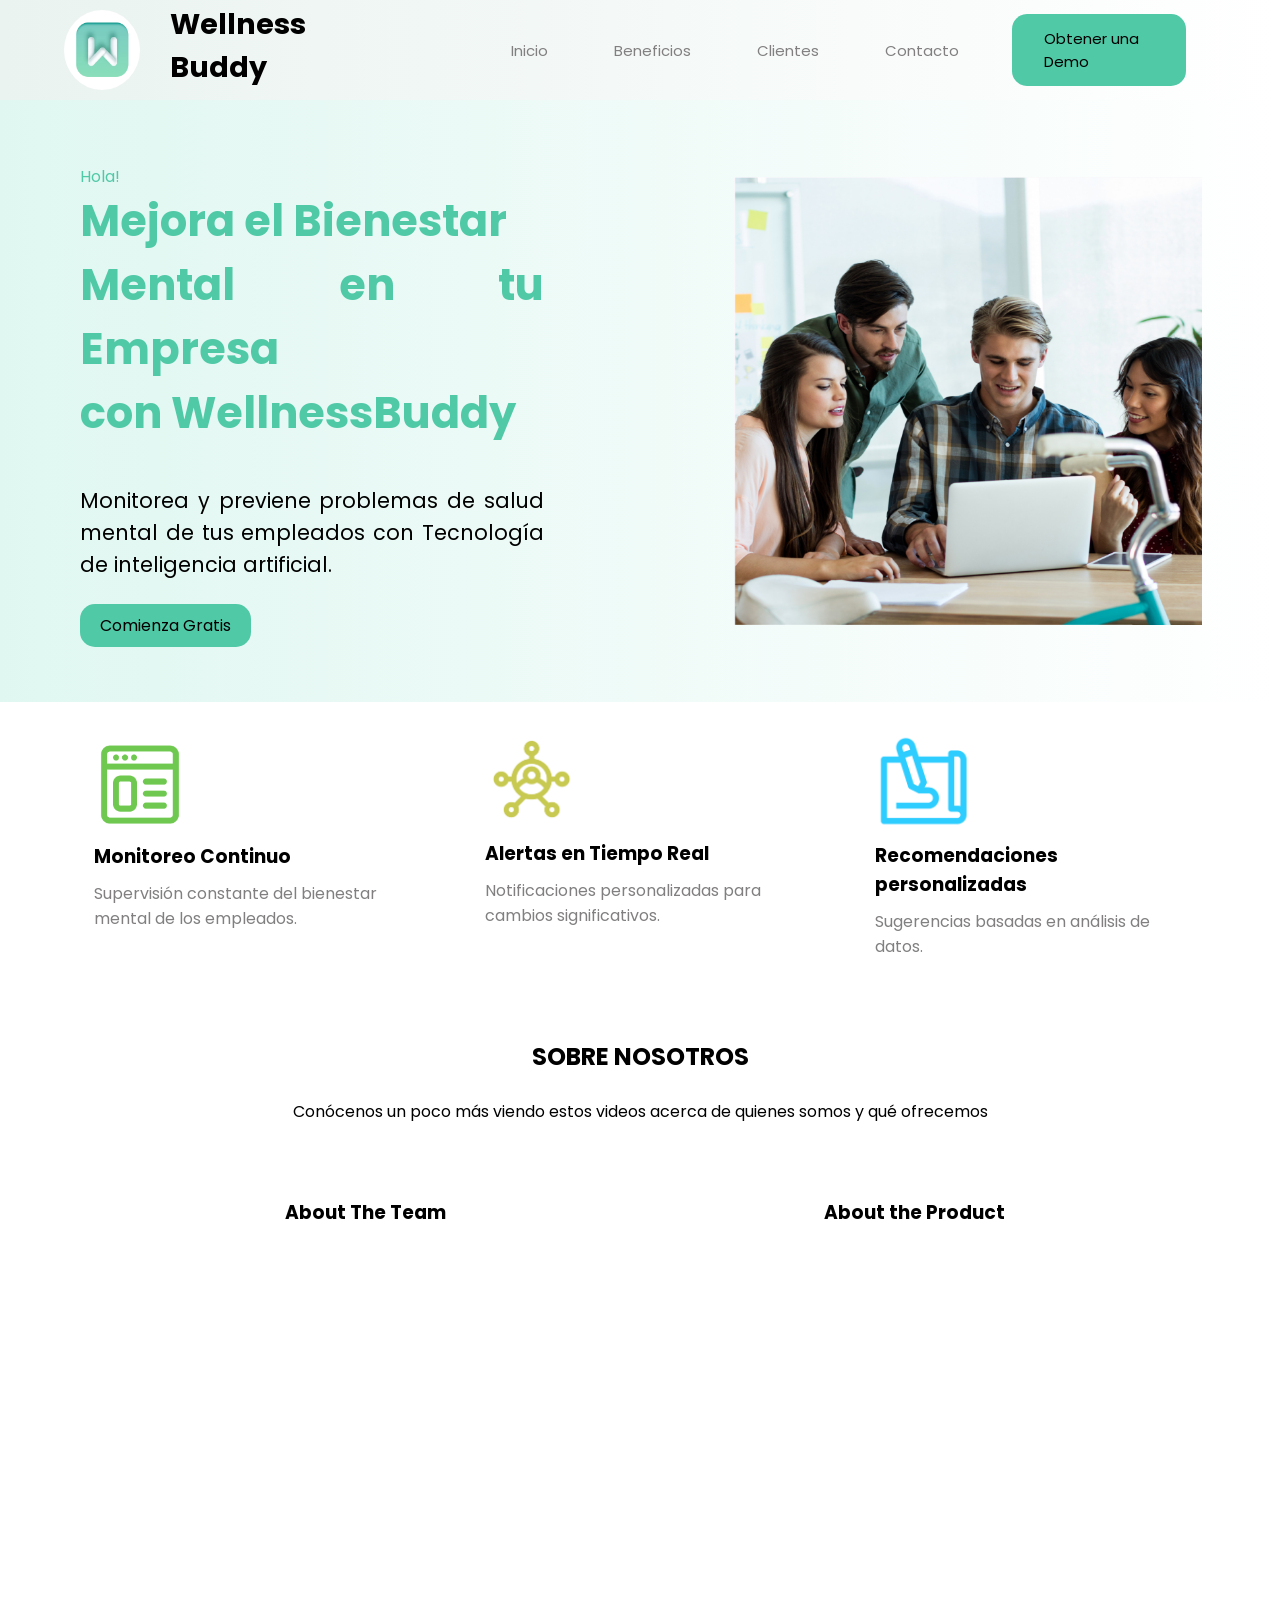
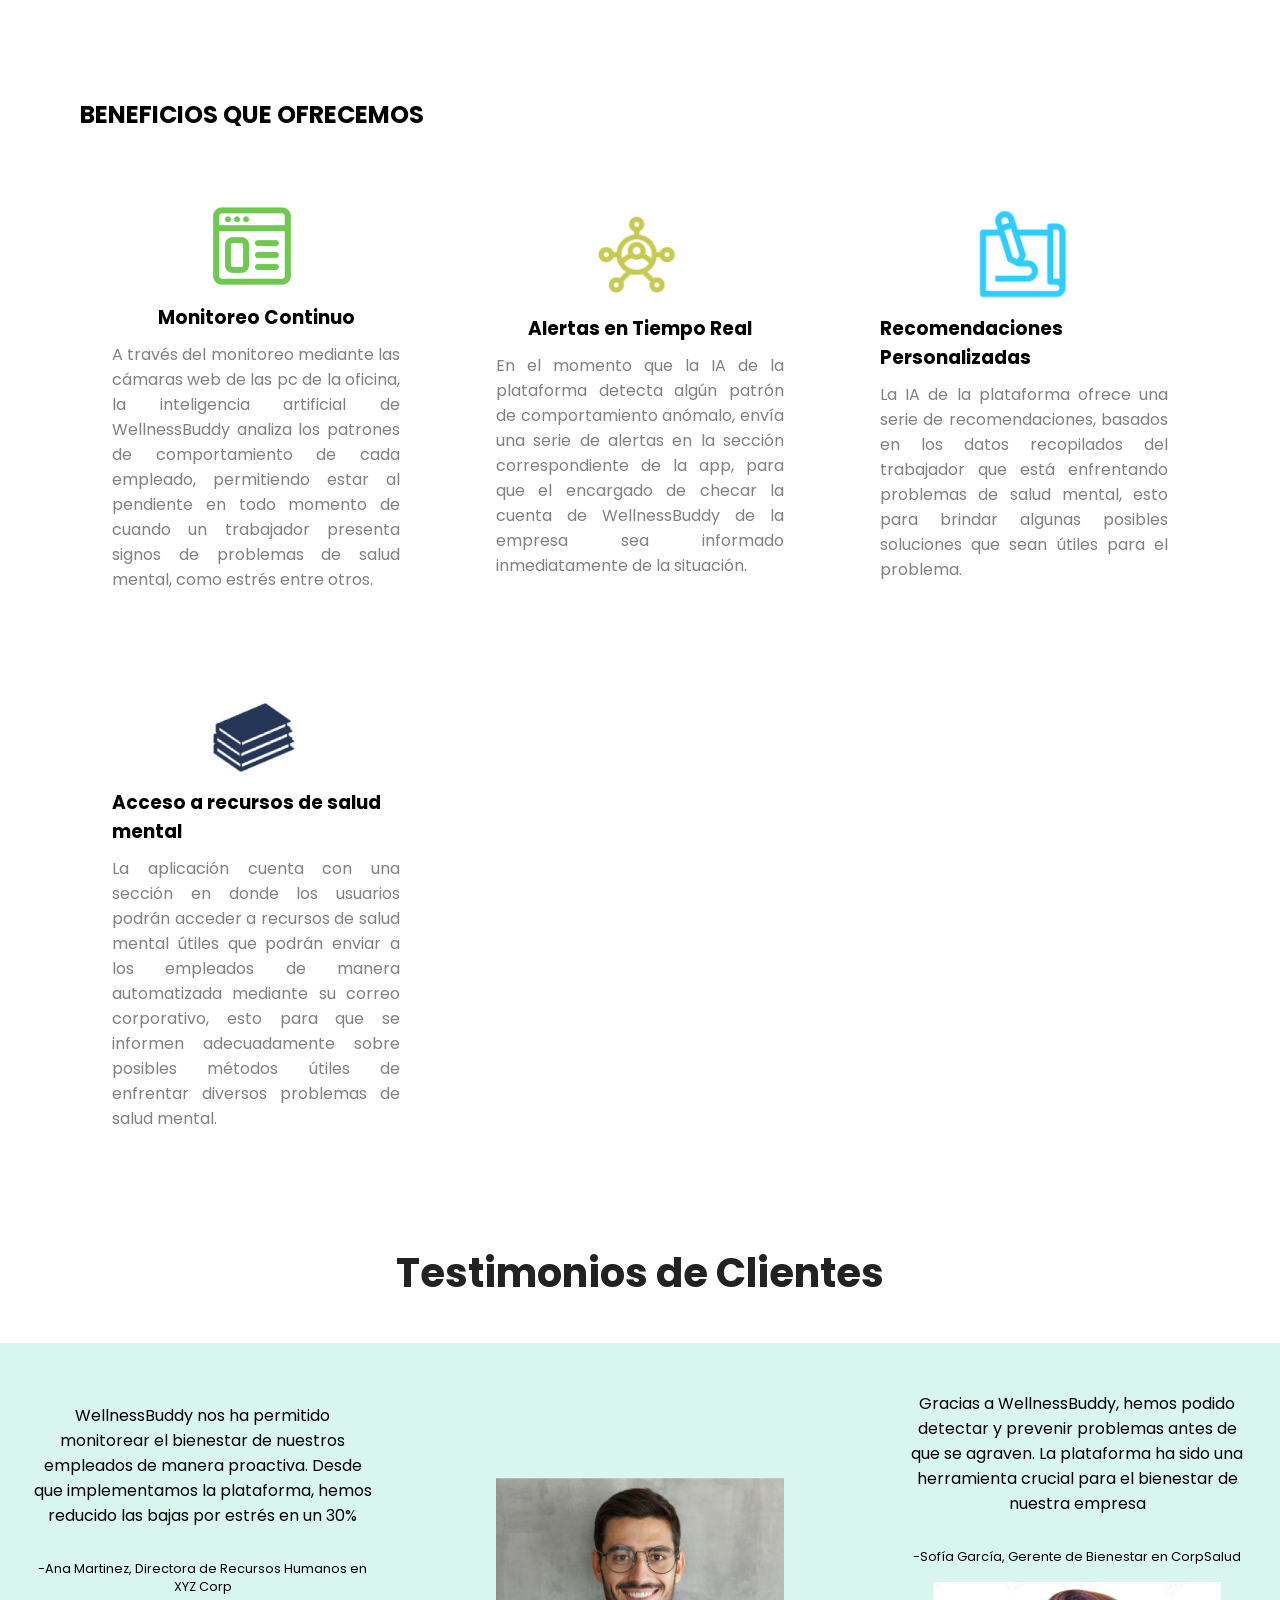
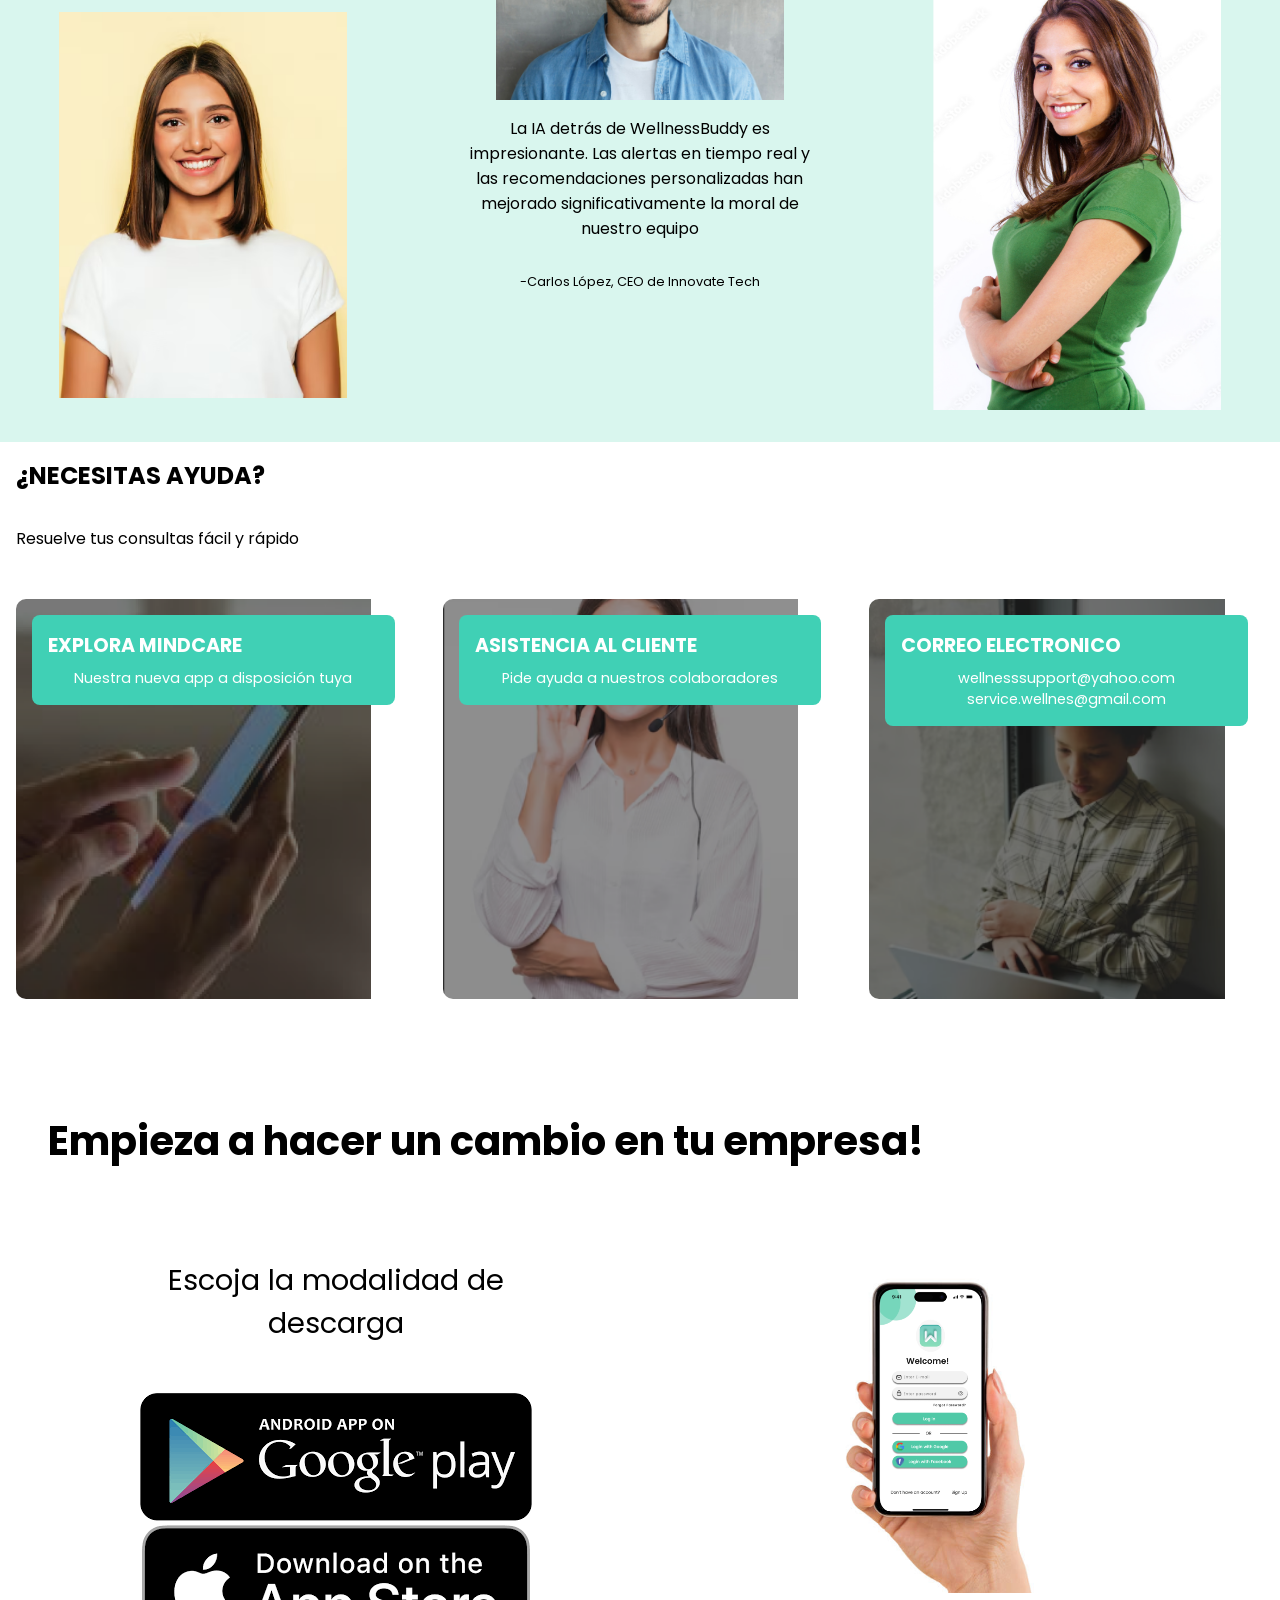
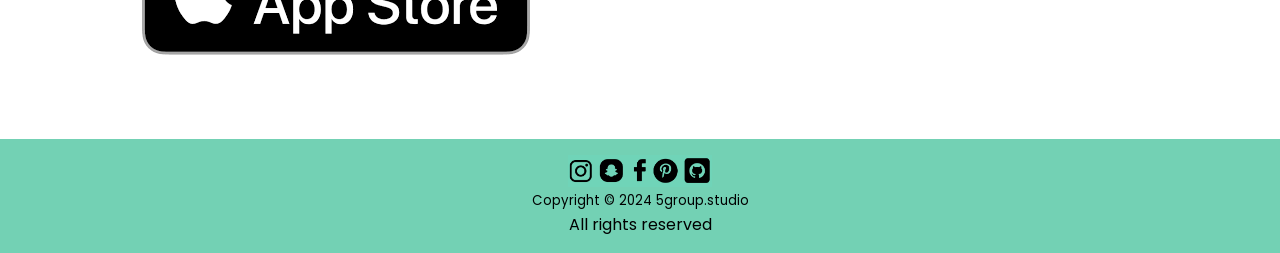
==== commit 5f1665f4: "actualizacion del index" ====
--- a/index.html
+++ b/index.html
@@ -1,3 +1,4 @@
+
 <!DOCTYPE html>
 <html lang="en">
 <head>
@@ -6,14 +7,7 @@
   <title> WellnessBuddy </title>
   <link href="https://fonts.googleapis.com/css2?family=Poppins:wght@400;500;600;700&display=swap" rel="stylesheet">
   <link rel="stylesheet" href="css/styles.css">
-  <link rel="stylesheet" href="styles/MenuOptions.css">
-  <link rel="stylesheet" href="styles/Banner.css">
-  <link rel="stylesheet" href="styles/PreviousBenefits.css">
-  <link rel="stylesheet" href="styles/Benefits.css">
-  <link rel="stylesheet" href="styles/Testimonies.css">
-  <link rel="stylesheet" href="styles/Download.css">
-  <link rel="stylesheet" href="styles/Footer.css">
-
+  <link rel="icon" href="favicon.ico" type="image/x-icon" />
 </head>
 <body>
 <!--Diseño de Menú-->
@@ -21,7 +15,7 @@
   <div class="containerMenu">
     <div class="boxM col1">
       <div class="contourLogo">
-        <img src="images/logoW.png" class="logoW" alt="">     
+        <img src="images/logoW.png" class="logoW" alt="">
       </div>
 
       <div class="productName">
@@ -32,7 +26,7 @@
     <div class="boxM col2">
       <nav>
         <ul>
-          <li><a href="#">Inicio</a></li>
+          <li><a href="#" id="start">Inicio</a></li>
           <li><a href="#" id="benefits">Beneficios</a></li>
           <li><a href="#" id="customers">Clientes</a></li>
           <li><a href="#" id="contact">Contacto</a></li>
@@ -58,7 +52,7 @@
         </p>
 
         <div>
-          <a href="#" class="btnBanner">Comienza Gratis</a>
+          <a href="login.html" class="btnBanner">Comienza Gratis</a>
         </div>
       </div>
 
@@ -93,6 +87,28 @@
                 <p>
                     Sugerencias basadas en análisis de datos.
                 </p>
+            </div>
+        </div>
+    </section>
+
+    <!--Sección Sobre Nosotros-->
+    <section class="AboutUs">
+        <div class="subAboutUs">
+            <h2>SOBRE NOSOTROS</h2>
+            <p>
+                <br>Conócenos un poco más viendo estos videos acerca de quienes somos y qué ofrecemos
+            </p>
+        </div>
+
+        <div class="containerAU">
+            <div class="boxAU">
+                <h3>About The Team</h3>
+                <iframe width="500" height="300" src="https://www.youtube.com/embed/HGEYb3Vnld8?si=iIcKBarxaEH2-34h" title="Youtube Video Team" frameborder="0"></iframe>
+            </div>
+
+            <div class="boxAU">
+                <h3>About the Product</h3>
+                <iframe width="500" height="300" src="https://www.youtube.com/embed/ZcFmhvb2ZAc" title="Youtube Video Product" frameborder="0"></iframe>
             </div>
         </div>
     </section>
@@ -225,8 +241,8 @@
         <section class="containerD">
             <div class="boxD">
                 <p>Escoja la modalidad de descarga<br></p>
-                <img src="images/androidDownload.png" alt="">
-                <img src="images/iosDownload.png" alt="">
+                <a href="login.html"><img src="images/androidDownload.png" alt=""></a>
+                <a href="login.html"><img src="images/iosDownload.png" alt=""></a>
             </div>
 
             <div class="boxD">
@@ -235,7 +251,7 @@
         </section>
     </section>
 
-    <script src="scripts/menu.js"></script>
+    <script src="scripts/main.js"></script>
 
 </main>
 <!--Pie de pagina-->
--- a/css/styles.css
+++ b/css/styles.css
@@ -1,153 +1,452 @@
+/*MenuOptions*/
+
 * {
     margin: 0;
     padding: 0;
+    text-decoration: none;
+    list-style: none;
     box-sizing: border-box;
-    font-family: -apple-system, BlinkMacSystemFont, 'Segoe UI', Roboto, Oxygen, Ubuntu, Cantarell, sans-serif;
-}
-
-body {
-    background-color: #f5fcfa;
-}
-
-.navbar {
-    display: flex;
+}
+
+/*Logotipo y nombre del producto*/
+header {
+    position: sticky;
+    top: 0;
+    z-index: 1000;
+}
+
+.containerMenu {
+    background: linear-gradient(to left, white, rgb(234, 243, 240));
+    height: 100px;
+    width: 100%;
+    display: flex;
+    align-items: center;
     justify-content: space-between;
-    align-items: center;
-    padding: 1.5rem 5%;
+    padding: 0 5%;
+}
+
+.boxM.col1 {
+    display: flex;
+    align-items: center;
+    justify-content: left;
+}
+
+.contourLogo {
     background-color: white;
-}
-
-.logo {
-    display: flex;
-    align-items: center;
-    gap: 0.5rem;
-    font-size: 1.25rem;
-    font-weight: 600;
-    color: #333;
-}
-
-.logo-img {
-    width: 40px;
-    height: 40px;
-    background-color: #40c7a7;
     border-radius: 50%;
-    display: flex;
-    align-items: center;
-    justify-content: center;
+    width: 5rem;
+    height: 5rem;
+}
+
+.logoW {
+    width: 100%;
+    height: 100%;
+}
+
+.productName {
+    padding: 0 30px;
+    font-size: 0.9rem;
+}
+
+.productName h1 {
+    font-family: 'Poppins', sans-serif;
+    text-align: left;
+}
+
+/*Opciones informativas*/
+nav {
+    width: 100%;
+}
+
+nav ul {
+    display: flex;
+    margin-right: 10px;
+    align-items: center;
+    margin-left: 50px;
+}
+
+nav ul li {
+    margin: 0 20px;
+}
+
+nav ul li a {
+    font-family: 'Poppins', sans-serif;
+    color: #817f7f;
+    font-size: 15px;
+    padding: 7px 13px;
+    border-radius: 3px;
+}
+
+li a:hover {
+    background: #50C9A7;
+    border-radius: 25px;
+    transform: .5s;
+}
+
+.btnDemo {
+    font-family: 'Poppins', sans-serif;
+    border-radius: 15px;
+    color: black;
+    background-color: #50C9A7;
+    padding: 0.8rem 2rem;
+    align-items: center;
+    display: flex;
+}
+
+/*Banner*/
+section.banner {
+    background: linear-gradient(to left, rgb(255 255 255), #E0F7F1);
+    padding: 3rem 0;
+}
+
+.containerB {
+    width: 100%;
+    height: auto;
+    display: grid;
+    grid-template-columns: repeat(auto-fit, minmax(20rem, 1fr));
+    grid-gap: 2rem;
+}
+
+.boxB.col1 {
+    padding: 1rem 5rem;
+    display: flex;
+    flex-direction: column;
+}
+
+.hello {
+    font-family: 'Poppins', sans-serif;
+    color: #50C9A7;
+    text-align: left;
+}
+
+.containerB h1 {
+    font-family: 'Poppins', sans-serif;
+    font-size: 2rem;
+    color: #50C9A7;
+    font-size: 2.7rem;
+    text-align: justify;
+}
+
+#txtBanner {
+    font-family: 'Poppins', sans-serif;
+    margin: 2rem 0;
+    font-size: 1.3rem;
+    line-height: 2rem;
+    text-align: justify;
+}
+
+.btnBanner {
+    font-family: 'Poppins', sans-serif;
+    background: #50C9A7;
+    color: black;
+    padding: 10px 20px;
+    border-radius: 15px;
+    text-decoration: none;
+    text-align: right;
+}
+
+.boxB.col2 {
+    display: flex;
+    align-items: center;
+    justify-content: center;
+}
+
+.imgBanner {
+    width: 75%;
+    height: 28rem;
+}
+
+/*PreviousBenefits*/
+.previousBenefits{
+    padding: 1rem;
+}
+
+.containerPB{
+    width: 90%;
+    margin: 0 auto;
+    display: grid;
+    grid-template-columns: repeat(auto-fit, minmax(18rem,1fr));
+    grid-gap: 3rem;
+}
+
+.boxPB{
+    padding: 1rem 1rem;
+    display: flex;
+    flex-direction: column;
+    justify-content: left;
+}
+
+.boxPB img{
+    width: 100px;
+}
+
+.boxPB h3{
+    margin: 10px 0;
+    font-family: 'Poppins', sans-serif;
+}
+
+.boxPB p{
+    font-family: 'Poppins', sans-serif;
+    color: #817f7f;
+    text-align: left;
+}
+
+/*AboutUs*/
+.AboutUs{
+    font-family: 'Poppins', sans-serif;
+    text-align: center;
+    padding: 3rem;
+}
+
+.subAboutUs{
+    text-align: center;
+    padding-bottom: 2rem;
+    color: black;
+}
+
+.containerAU{
+    width: 90%;
+    margin: 0 auto;
+    display: grid;
+    grid-template-columns: repeat(auto-fit, minmax(18rem,1fr));
+    grid-gap: 2rem;
+}
+
+.boxAU{
+    padding: 2rem 2rem;
+    display: flex;
+    flex-direction: column;
+    align-items: center;
+    justify-content: center;
+}
+
+.boxAU img{
+    width: 100px;
+}
+
+.boxAU h3{
+    color: black;
+    margin: 10px 0;
+}
+
+/*Benefits*/
+.benefits{
+    padding: 5rem;
+}
+
+.titleB{
+    text-align: left;
+    padding-bottom: 2rem;
+    font-family: 'Poppins', sans-serif;
+}
+
+.containerBF{
+    width: 100%;
+    margin: 0 auto;
+    display: grid;
+    grid-template-columns: repeat(auto-fit, minmax(18rem,1fr));
+    grid-gap: 2rem;
+}
+
+.boxBF{
+    padding: 2rem 2rem;
+    display: flex;
+    flex-direction: column;
+    align-items: center;
+    justify-content: center;
+}
+
+.boxBF img{
+    width: 100px;
+}
+
+.boxBF h3{
+    margin: 10px 0;
+    font-family: 'Poppins', sans-serif;
+}
+
+.boxBF p{
+    text-align: justify;
+    font-family: 'Poppins', sans-serif;
+    color: #817f7f;
+}
+
+/*Testimonies*/
+.testimonies h1 {
+    font-family: 'Poppins', sans-serif;
+    text-align: center;
+    font-size: 2.5rem;
+    margin-bottom: 40px;
+    color: #222;
+}
+
+.containerT{
+    width: 100%;
+    margin: 0 auto;
+    display: grid;
+    grid-template-columns: repeat(auto-fit, minmax(18rem,1fr));
+    grid-gap: 2rem;
+    background-color: #D9F6EE;
+}
+
+.boxT{
+    padding: 2rem 2rem;
+    display: flex;
+    flex-direction: column;
+    align-items: center;
+    justify-content: center;
+}
+
+.boxT img{
+    width: 18rem;
+    height: auto;
+}
+
+.testimoniesText {
+    font-family: 'Poppins', sans-serif;
+    text-align: center;
+    padding: 1rem 0;
+}
+
+.testimoniesSubText {
+    font-family: 'Poppins', sans-serif;
+    text-align: center;
+    padding: 1rem 0;
+    font-size: 0.8rem;
+}
+
+/*ayuda*/
+.contact{
+    padding: 1rem;
+}
+
+h1 {
+    text-align: left;
+    margin-bottom: 0.5rem;
+    font-family: 'Poppins', sans-serif;
+}
+
+.subtitle {
+    text-align: left;
+    margin-bottom: 3rem;
+    font-family: 'Poppins', sans-serif;
+}
+
+.help-container {
+    display: flex;
+    justify-content: space-between;
+    gap: 2rem;
+    margin-bottom: 3rem;
+}
+
+.help-item {
+    flex: 1;
+    min-height: 400px;
+    position: relative;
+    border-radius: 10px;
+    overflow: hidden;
+}
+
+.help-image {
+    width: 90%;
+    height: 100%;
+    object-fit: cover;
+    position: absolute;
+    top: 0;
+    left: 0;
+    font-family: 'Poppins', sans-serif;
+}
+
+.help-content {
+    position: relative;
+    background-color: #40D0B5;
     color: white;
-    font-weight: bold;
-}
-
-.nav-links {
-    display: flex;
-    gap: 2rem;
-}
-
-.nav-links a {
-    text-decoration: none;
-    color: #666;
-    transition: color 0.3s ease;
-}
-
-.nav-links a:hover {
-    color: #40c7a7;
-}
-
-.demo-button {
-    background-color: #40c7a7;
-    color: white;
-    padding: 0.75rem 1.5rem;
+    padding: 1rem;
     border-radius: 8px;
-    text-decoration: none;
-    font-weight: 500;
-    transition: background-color 0.3s ease;
-}
-
-.demo-button:hover {
-    background-color: #35b696;
-}
-
-.hero {
-    display: flex;
-    padding: 4rem 5%;
-    gap: 2rem;
-    align-items: center;
-}
-
-.hero-content {
-    flex: 1;
-}
-
-.hero-image {
-    flex: 1;
-}
-
-.hero-image img {
-    width: 100%;
-    border-radius: 12px;
-}
-
-.greeting {
-    color: #40c7a7;
-    margin-bottom: 1rem;
-}
-
-h1 {
+    margin: 1rem;
+    z-index: 1;
+    font-family: 'Poppins', sans-serif;
+}
+
+.help-content h3 {
+    margin-bottom: 0.5rem;
+    font-size: 1.2rem;
+}
+
+.help-content p {
+    font-size: 0.9rem;
+}
+
+h5 {
     font-size: 3rem;
     color: #40c7a7;
     margin-bottom: 1.5rem;
     line-height: 1.2;
 }
 
-.subtitle {
-    font-size: 1.25rem;
-    color: #666;
-    margin-bottom: 2rem;
-    line-height: 1.5;
-}
-
-.start-button {
-    display: inline-block;
-    background-color: #40c7a7;
-    color: white;
-    padding: 1rem 2rem;
-    border-radius: 8px;
-    text-decoration: none;
-    font-weight: 500;
-    transition: background-color 0.3s ease;
-}
-
-.start-button:hover {
-    background-color: #35b696;
-}
-
-.features {
-    display: flex;
-    justify-content: space-between;
-    padding: 4rem 5%;
-    gap: 2rem;
-}
-
-.feature-card {
-    flex: 1;
-    text-align: center;
-    padding: 2rem;
-}
-
-.feature-icon {
-    width: 60px;
-    height: 60px;
-    margin: 0 auto 1rem;
-}
-
-.feature-title {
-    color: #333;
-    margin-bottom: 1rem;
-    font-weight: 600;
-}
-
-.feature-description {
-    color: #666;
-    line-height: 1.5;
-}
-
+/*Download*/
+.download{
+    padding: 3rem;
+}
+
+.downloadText {
+    font-size: 2.5rem;
+}
+
+.containerD{
+    width: 100%;
+    margin: 0 auto;
+    display: grid;
+    grid-template-columns: repeat(auto-fit, minmax(18rem,1fr));
+    grid-gap: 2rem;
+}
+
+.boxD{
+    padding: 2rem 2rem;
+    display: flex;
+    flex-direction: column;
+    align-items: center;
+    justify-content: center;
+}
+
+.boxD p {
+    font-size: 1.8rem;
+    padding: 3rem;
+}
+
+.boxD a img{
+    width: 100%;
+    height: auto;
+    align-items: center;
+    justify-content: center;
+}
+
+.boxD img{
+    width: 40%;
+    height: auto;
+}
+
+/*Footer*/
+.footer {
+    text-align: center;
+    padding: 1rem;
+    background-color: #73d1b4;
+}
+
+.imgF {
+    display: flex;
+    justify-content: center;
+    width: 100%;
+    height: 2rem;
+}
+
+footer {
+    font-family: 'Poppins', sans-serif;
+    border-width: 2px;
+    text-align: center;
+}
+
+p {
+    text-align: center;
+    font-family: 'Poppins', sans-serif;
+}
